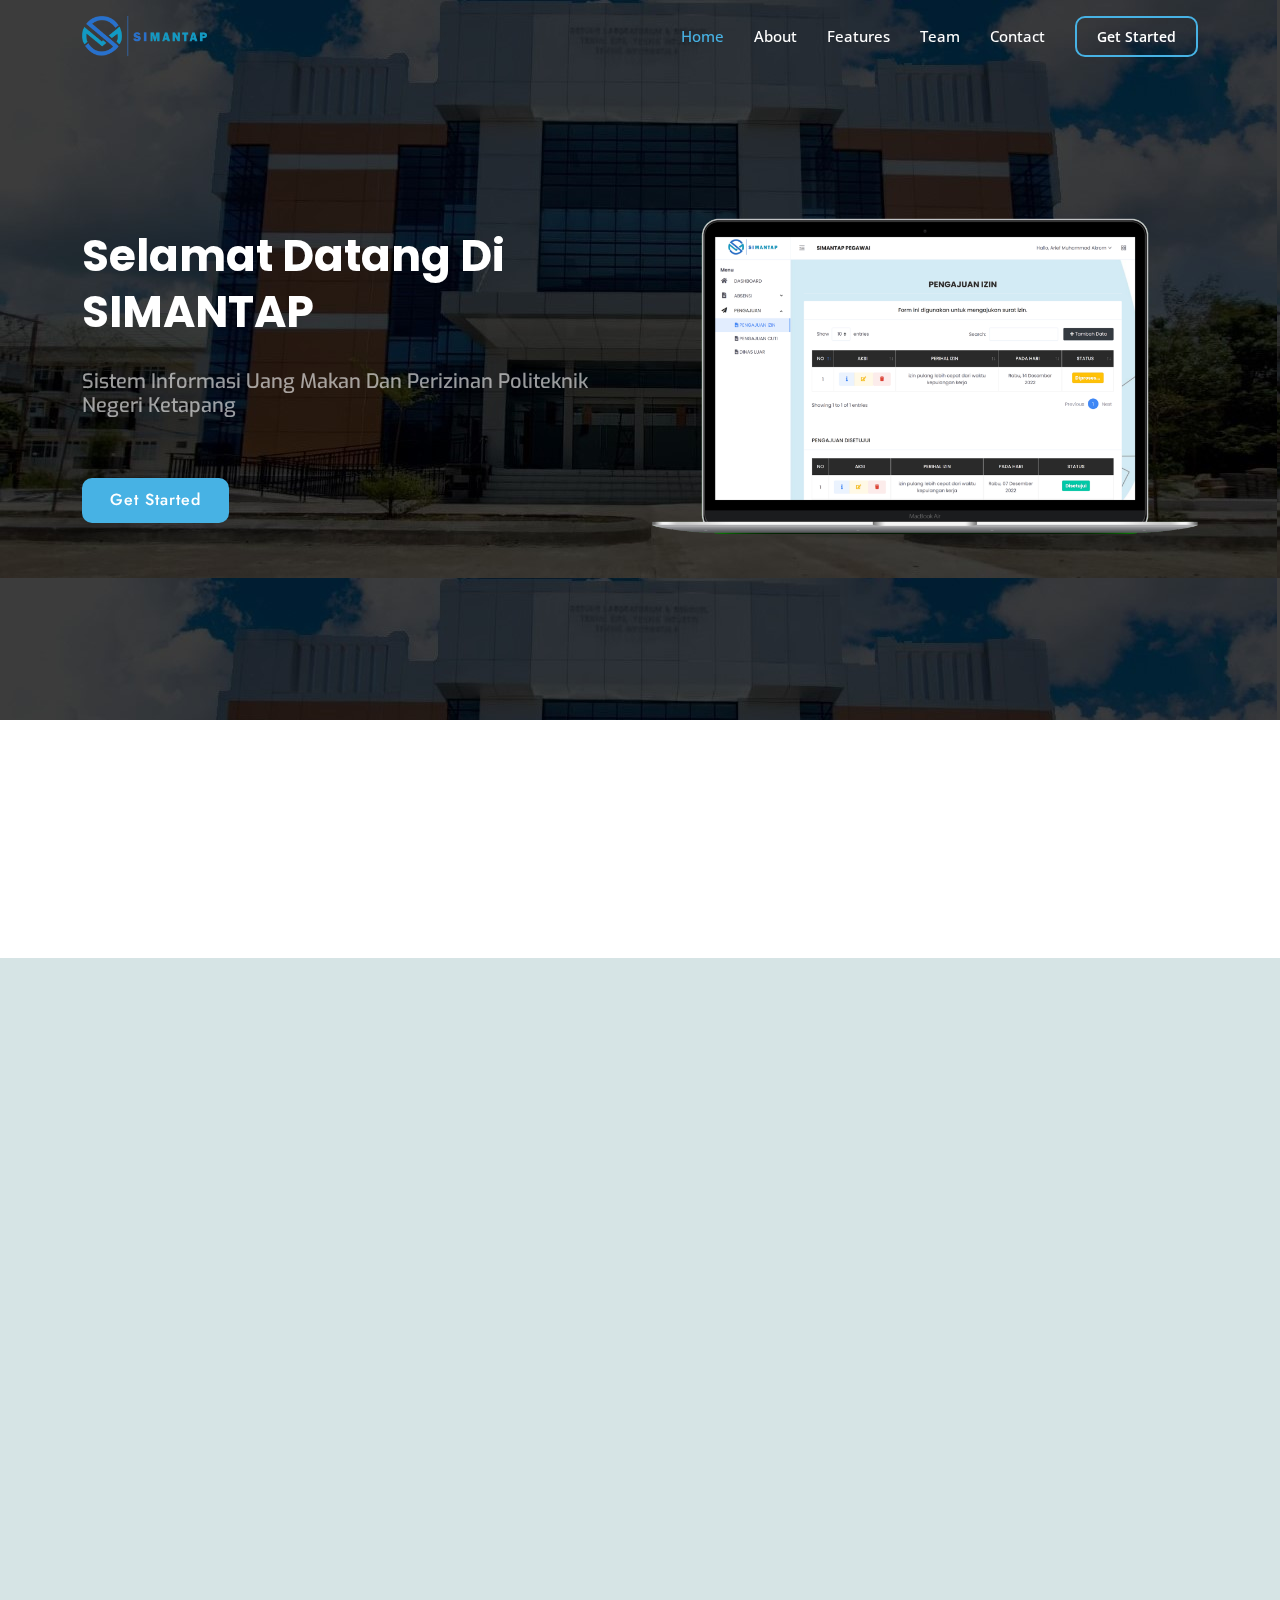
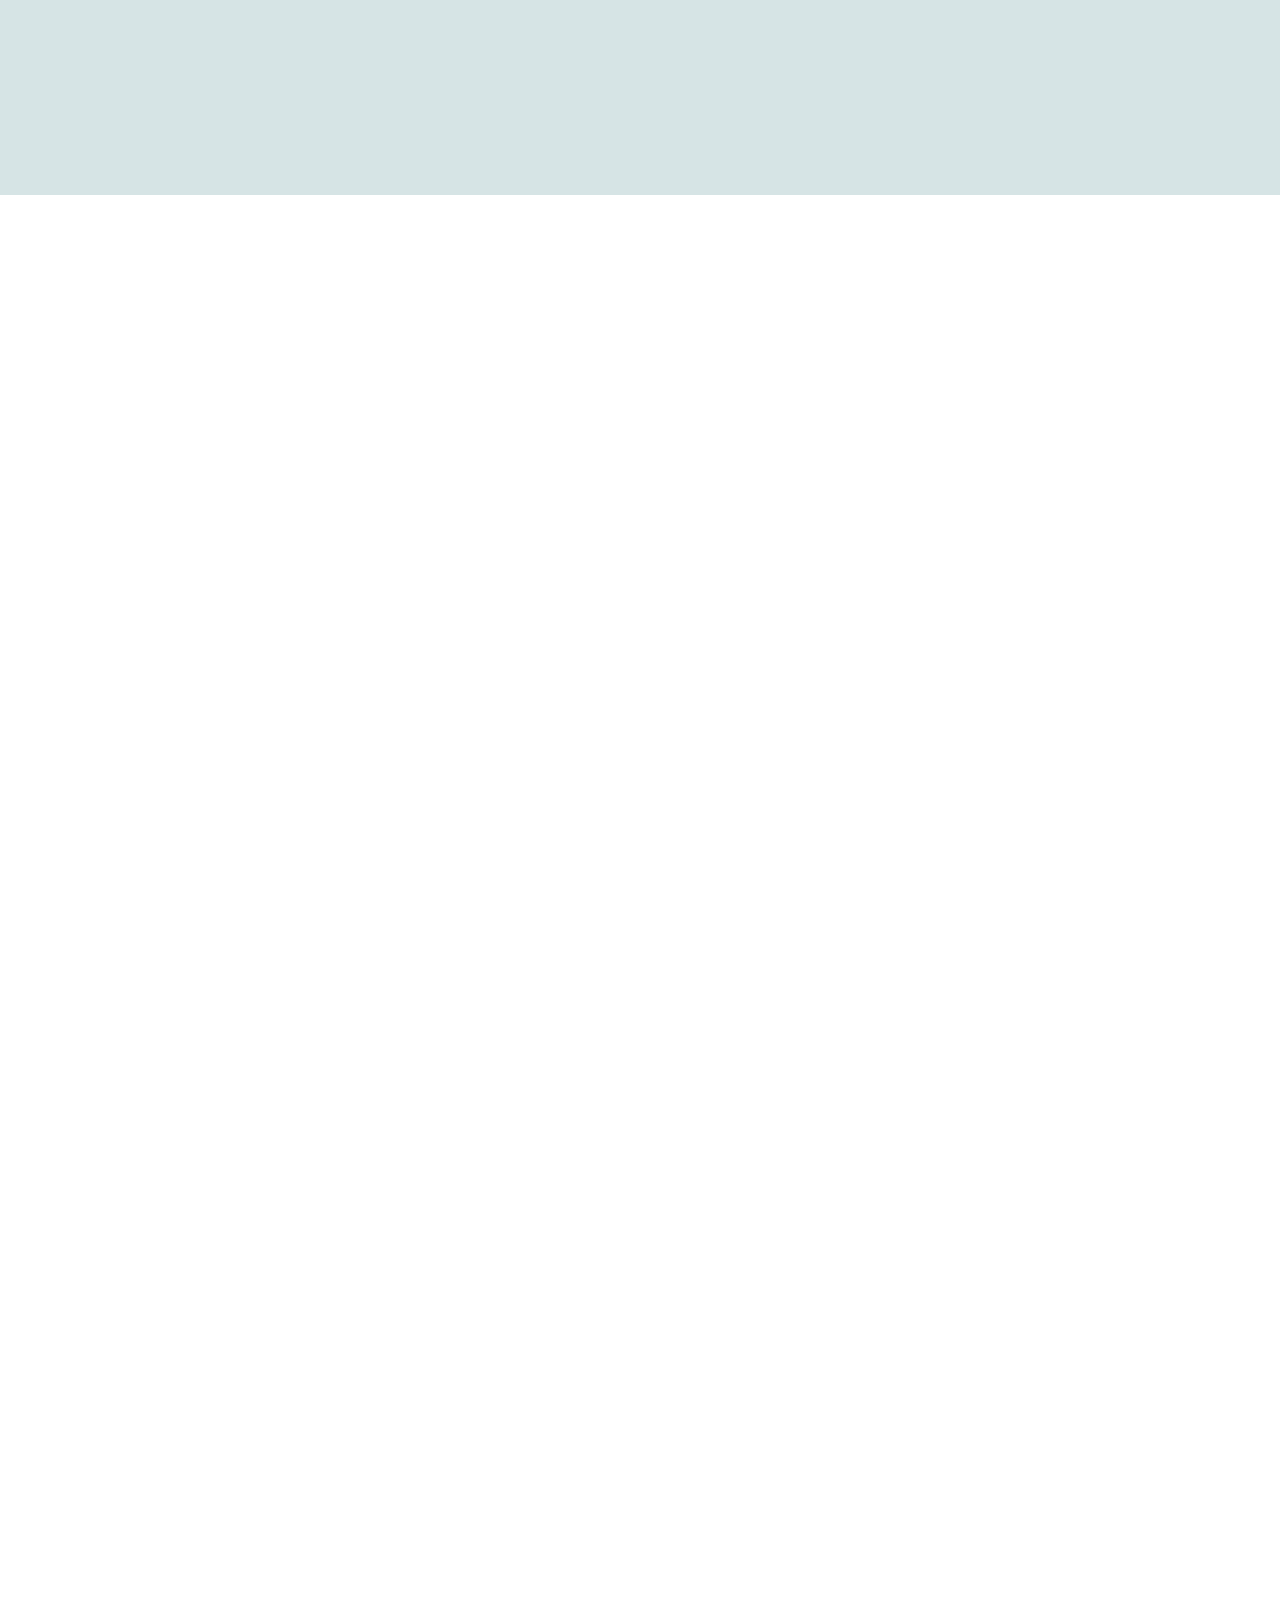
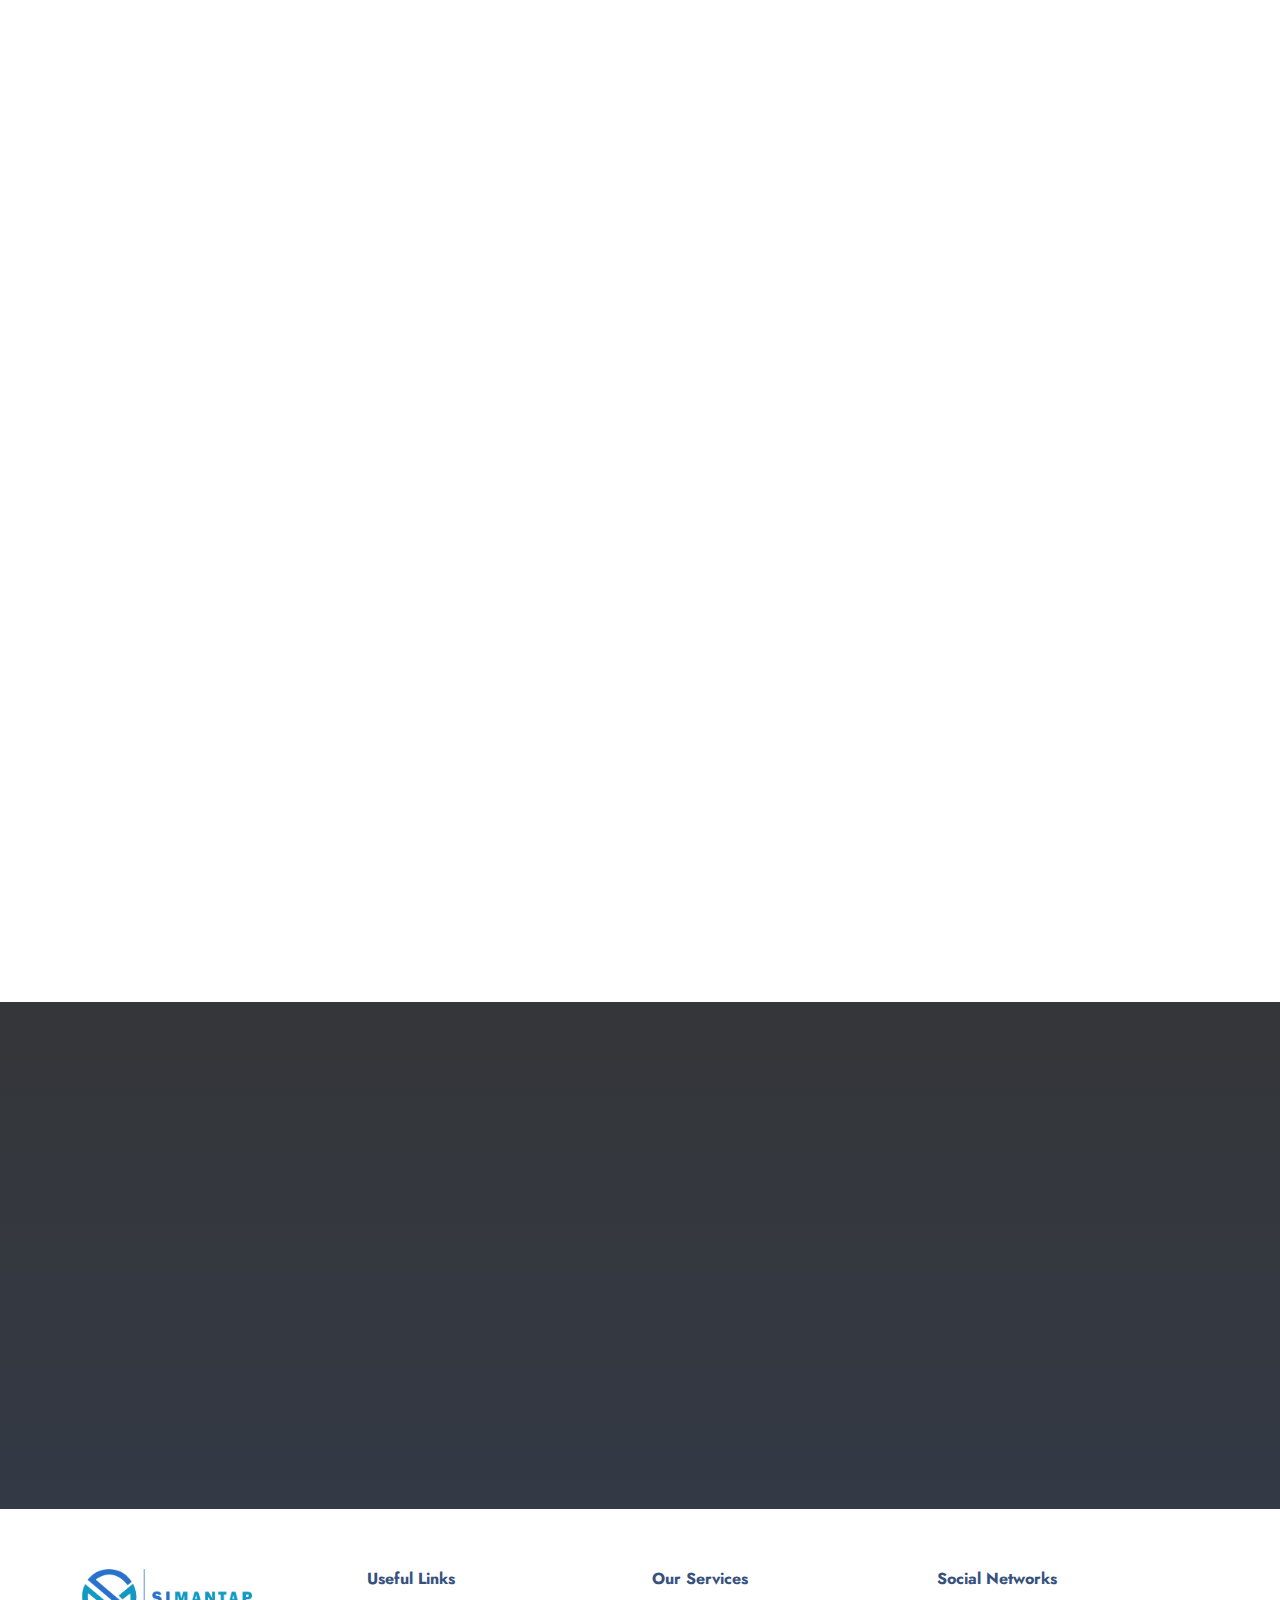
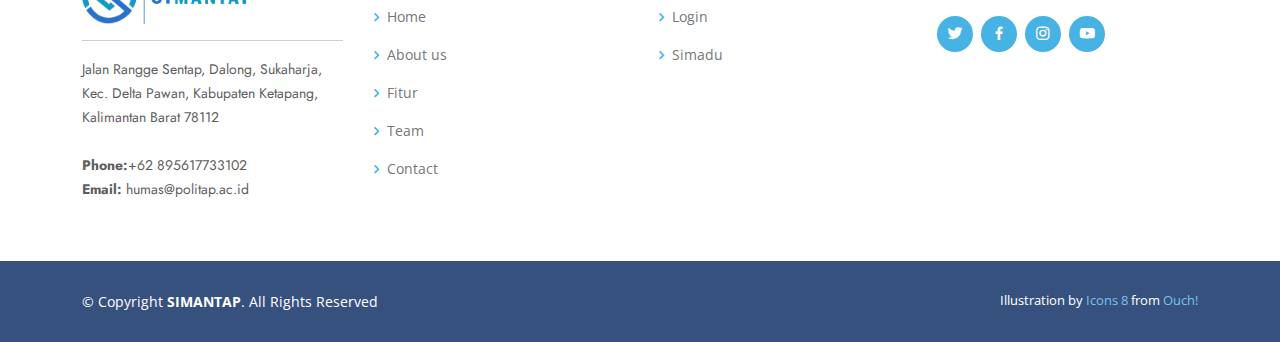
==== arsha/index.html @ 39e8fef4 "up boss" ====
<!DOCTYPE html>
<html lang="en">

<head>
  <meta charset="utf-8">
  <meta content="width=device-width, initial-scale=1.0" name="viewport">

  <title>SIMANTAP - LANDING PAGE</title>
  <meta content="" name="description">
  <meta content="" name="keywords">

  <!-- Favicons -->
  <link href="assets/img/icon simantap no bg.png" rel="icon">
  <link href="assets/img/icon simantap new.jpeg" rel="apple-touch-icon">

  <!-- Google Fonts -->
  <!-- Google Fonts -->
  <link href="https://fonts.googleapis.com/css?family=Open+Sans:300,300i,400,400i,600,600i,700,700i|Jost:300,300i,400,400i,500,500i,600,600i,700,700i|Poppins:300,300i,400,400i,500,500i,600,600i,700,700i" rel="stylesheet">
  <link rel="preconnect" href="https://fonts.googleapis.com">
  <link rel="preconnect" href="https://fonts.gstatic.com" crossorigin>
  <link href="https://fonts.googleapis.com/css2?family=Exo:wght@100;200;500;600&display=swap" rel="stylesheet">
  <link rel="preconnect" href="https://fonts.googleapis.com">
  <link rel="preconnect" href="https://fonts.gstatic.com" crossorigin>
  <link href="https://fonts.googleapis.com/css2?family=Exo:wght@100;200&family=Poppins:ital,wght@0,500;0,600;1,400&display=swap" rel="stylesheet">

  <!-- Vendor CSS Files -->
  <link href="assets/vendor/aos/aos.css" rel="stylesheet">
  <link href="assets/vendor/bootstrap/css/bootstrap.min.css" rel="stylesheet">
  <link href="assets/vendor/bootstrap-icons/bootstrap-icons.css" rel="stylesheet">
  <link href="assets/vendor/boxicons/css/boxicons.min.css" rel="stylesheet">
  <link href="assets/vendor/glightbox/css/glightbox.min.css" rel="stylesheet">
  <link href="assets/vendor/remixicon/remixicon.css" rel="stylesheet">
  <link href="assets/vendor/swiper/swiper-bundle.min.css" rel="stylesheet">

  <!-- Template Main CSS File -->
  <link href="assets/css/style.css" rel="stylesheet">

  <!-- =======================================================
  * Template Name: Arsha - v4.3.0
  * Template URL: https://bootstrapmade.com/arsha-free-bootstrap-html-template-corporate/
  * Author: BootstrapMade.com
  * License: https://bootstrapmade.com/license/
  ======================================================== -->
</head>

<body>

  <!-- ======= Header ======= -->
  <header id="header" class="fixed-top ">
    <div class="container d-flex align-items-center">

      <h1 class="logo me-auto"><a href="index.html"></a><img src="assets/img/ini.png" alt=""></h1>
      <!-- Uncomment below if you prefer to use an image logo -->
      <!-- <a href="index.html" class="logo me-auto"><img src="assets/img/logo.png" alt="" class="img-fluid"></a>-->

      <nav id="navbar" class="navbar">
        <ul>
          <li><a class="nav-link scrollto active" href="#hero">Home</a></li>
          <li><a class="nav-link scrollto" href="#about">About</a></li>
          <li><a class="nav-link scrollto" href="#fitur">Features</a></li>
          <li><a class="nav-link scrollto" href="#team">Team</a></li>
          <li><a class="nav-link scrollto" href="#contact">Contact</a></li>
          <li><a class="getstarted scrollto" href="#">Get Started</a></li>
        </ul>
        <i class="bi bi-list mobile-nav-toggle"></i>
      </nav><!-- .navbar -->

    </div>
  </header><!-- End Header -->

  <!-- ======= Hero Section ======= -->
  <section id="hero" class="d-flex align-items-center">

    <div class="container">
      <div class="row">
        <div class="col-lg-6 d-flex flex-column justify-content-center pt-4 pt-lg-0 order-2 order-lg-1" data-aos="fade-up" data-aos-delay="200">
          <h1>Selamat Datang Di SIMANTAP</h1>
          <h2>Sistem Informasi Uang Makan Dan Perizinan Politeknik Negeri Ketapang</h2>
          <div class="d-flex justify-content-center justify-content-lg-start">
            <a href="#about" class="btn-get-started scrollto">Get Started</a>
          </div>
        </div>
        <div class="col-lg-6 order-1 order-lg-2 hero-img" data-aos="zoom-in" data-aos-delay="200">
          <img src="assets/img/66.png" class="img-fluid animated" alt="" >
        </div>
      </div>
    </div>

  </section><!-- End Hero -->

  <main id="main">
    <!-- ======= About Us Section ======= -->
    <section id="about" class="about">
      <div class="container" data-aos="fade-up">
        <div class="section-title">
          <h2>About Us</h2>
        </div>
        <div class="row content">
          <div class="col-lg-6">
            <p>
              SIMANTAP Adalah Sistem yang Dapat mempermudah Admin kepegawaian dalam mengelola pembayaran uang makan serta membantu atasan dalam menilai pengajuan izin yg telah di ajukan oleh pegawai Politap. 
            </p>
          </div>
          <div class="col-lg-6 pt-4 pt-lg-0">
          </div>
        </div>

      </div>
    </section><!-- End About Us Section -->

    <!-- ======= Why Us Section ======= -->
    <section id="why-us" class="why-us section-bg">
      <div class="container-fluid" data-aos="fade-up">

        <div class="row">

          <div class="col-lg-7 d-flex flex-column justify-content-center align-items-stretch  order-2 order-lg-1">

            <div class="content">
              <h5>Kenapa Pakai SIMANTAP?</h5> <h3><strong>Beberapa keunggulan SIMANTAP</strong></h3>
            </div>

            <div class="accordion-list">
              <ul>
                <li>
                  <a data-bs-toggle="collapse" class="collapse" data-bs-target="#accordion-list-1"><span>01</span>Tanda Tangan Digital<i class="bx bx-chevron-down icon-show"></i><i class="bx bx-chevron-up icon-close"></i></a>
                  <div id="accordion-list-1" class="collapse show" data-bs-parent=".accordion-list">
                    <p>
                      Tanda Tangan digital berupa kode QR 
                    </p>
                  </div>
                </li>

                <li>
                  <a data-bs-toggle="collapse" data-bs-target="#accordion-list-2" class="collapsed"><span>02</span>Cepat dan Efisien<i class="bx bx-chevron-down icon-show"></i><i class="bx bx-chevron-up icon-close"></i></a>
                  <div id="accordion-list-2" class="collapse" data-bs-parent=".accordion-list">
                    <p>
                   Melakukan Validasi, Pencarian Data Serta Disposisi Surat Izin Secara Cepat.
                    </p>
                  </div>
                </li>

                <li>
                  <a data-bs-toggle="collapse" data-bs-target="#accordion-list-3" class="collapsed"><span>03</span> Menghemat Ruang Dan Waktu <i class="bx bx-chevron-down icon-show"></i><i class="bx bx-chevron-up icon-close"></i></a>
                  <div id="accordion-list-3" class="collapse" data-bs-parent=".accordion-list">
                    <p>
                       Pengajuan Izin Dapat Lebih Mudah dan Simple
                    </p>
                  </div>
                </li>

                <li>
                  <a data-bs-toggle="collapse" data-bs-target="#accordion-list-4" class="collapsed"><span>04</span> Kalkulasi Akurat <i class="bx bx-chevron-down icon-show"></i><i class="bx bx-chevron-up icon-close"></i></a>
                  <div id="accordion-list-4" class="collapse" data-bs-parent=".accordion-list">
                    <p>
                     Menghitung Jumlah Uang Makan Yang Akurat Dan Cepat
                    </p>
                  </div>
                </li>

                <li>
                  <a data-bs-toggle="collapse" data-bs-target="#accordion-list-4" class="collapsed"><span>05</span> Mudah Digunakan <i class="bx bx-chevron-down icon-show"></i><i class="bx bx-chevron-up icon-close"></i></a>
                  <div id="accordion-list-4" class="collapse" data-bs-parent=".accordion-list">
                    <p>
                      Mudah di Akses Kapanpun dan Dimanapun
                    </p>
                  </div>
                </li>

              </ul>
            </div>

          </div>

          <div class="col-lg-5 align-items-stretch order-1 order-lg-2 img" style='background-image: url("assets/img/iye.png");' data-aos="zoom-in" data-aos-delay="150">&nbsp;</div>
        </div>

      </div>
    </section><!-- End Why Us Section -->

    <!-- ======= Fitur Section ======= -->
    <section id="fitur" class="services ">
      <div class="container" data-aos="fade-up">

        <div class="section-title">
          <h2>FITUR SIMANTAP</h2>
        </div>

        <div class="row">
          <div class="col-xl-3 col-md-6 d-flex align-items-stretch" data-aos="zoom-in" data-aos-delay="100">
            <div class="icon-box">
              <div class="icon"><i class="bx bxl-dribbble"></i></div>
              <h4><a href="">Lorem Ipsum</a></h4>
              <p>Voluptatum deleniti atque corrupti quos dolores et quas molestias excepturi</p>
            </div>
          </div>

          <div class="col-xl-3 col-md-6 d-flex align-items-stretch mt-4 mt-md-0" data-aos="zoom-in" data-aos-delay="200">
            <div class="icon-box">
              <div class="icon"><i class="bx bx-file"></i></div>
              <h4><a href="">Sed ut perspici</a></h4>
              <p>Duis aute irure dolor in reprehenderit in voluptate velit esse cillum dolore</p>
            </div>
          </div>

          <div class="col-xl-3 col-md-6 d-flex align-items-stretch mt-4 mt-xl-0" data-aos="zoom-in" data-aos-delay="300">
            <div class="icon-box">
              <div class="icon"><i class="bx bx-tachometer"></i></div>
              <h4><a href="">Magni Dolores</a></h4>
              <p>Excepteur sint occaecat cupidatat non proident, sunt in culpa qui officia</p>
            </div>
          </div>

          <div class="col-xl-3 col-md-6 d-flex align-items-stretch mt-4 mt-xl-0" data-aos="zoom-in" data-aos-delay="400">
            <div class="icon-box">
              <div class="icon"><i class="bx bx-layer"></i></div>
              <h4><a href="">Nemo Enim</a></h4>
              <p>At vero eos et accusamus et iusto odio dignissimos ducimus qui blanditiis</p>
            </div>
          </div>

        </div>

      </div>
    </section><!-- End Services Section -->

    <!-- ======= Team Section ======= -->
    <section id="team" class="team">
      <div class="section-bg" data-aos="fade-up">
          <br>
          <br>
          <div class="section-title">
            <h2>TEAM</h2>
          </div>
          <br>

          <div class="row" data-aos="fade-up">
            <div class="col-lg-3 col-md-6 mb-5">
              <div class="member" data-aos="zoom-in" data-aos-delay="100">
                <div class="pic"><img src="assets/img/team/Maulidi.jpg" class="img-fluid" alt=""></div>
                <div class="member-info">
                  <h4>MAULIDI RUSLA</h4>
                  <span>Semester 3</span>
                  <div class="social">
                    <a href="mailto:maulidirusla@gmail.com"><i class="bi bi-envelope"></i></a>
                  </div>
                </div>
              </div>
            </div>

            <div class="col-lg-3 col-md-6 mt-5 mt-md-0">
              <div class="member" data-aos="zoom-in" data-aos-delay="200">
                <div class="pic"><img src="assets/img/team/Arief.jpg" class="img-fluid" alt=""></div>
                <div class="member-info">
                  <h4>ARIEF MUHAMMAD AKROM</h4>
                  <span>Semester 3</span>
                  <div class="social">
                    <a href="mailto:arfmhmmdakrm1205@gmail.com"><i class="bi bi-envelope"></i></a>
                  </div>
                </div>
              </div>
            </div>

            <div class="col-lg-3 col-md-6 mt-5 mt-lg-0">
              <div class="member" data-aos="zoom-in" data-aos-delay="300">
                <div class="pic"><img src="assets/img/team/jemi.jpg" class="img-fluid" alt=""></div>
                <div class="member-info">
                  <h4>JEMI FIRMANSAH</h4>
                  <span>Semester 3</span>
                  <div class="social">
                    <a href="mailto:Jemi81552@gmail.com"><i class="bi bi-envelope"></i></a>
                  </div>
                </div>
              </div>
            </div>

            <div class="col-lg-3 col-md-6 mt-5 mt-lg-0">
              <div class="member" data-aos="zoom-in" data-aos-delay="400">
                <div class="pic"><img src="assets/img/team/Dhea.jpg" class="img-fluid" alt=""></div>
                <div class="member-info">
                  <h4>DHEA AIDILA</h4>
                  <span>Semester 3</span>
                  <div class="social">
                    <a href="mailto:dheaaidila24@gmail.com"><i class="bi bi-envelope"></i></a>
                  </div>
                </div>
              </div>
            </div>

            <div class="col-lg-3 col-md-6 mt-5 mt-lg-0">
              <div class="member" data-aos="zoom-in" data-aos-delay="500">
                <div class="pic"><img src="assets/img/team/Oky.jpg" class="img-fluid" alt=""></div>
                <div class="member-info">
                  <h4>RAHMAD OKY GIANTO</h4>
                  <span>Semester 3</span>
                  <div class="social">
                    <a href="mailto:okysaputra328@gmail.com"><i class="bi bi-envelope"></i></a>
                  </div>
                </div>
              </div>
            </div>

            <div class="col-lg-3 col-md-6 mt-5 mt-lg-0">
              <div class="member" data-aos="zoom-in" data-aos-delay="600">
                <div class="pic"><img src="assets/img/team/Dwina.jpg" class="img-fluid" alt=""></div>
                <div class="member-info">
                  <h4>DWINA ATALIA</h4>
                  <span>Semester 1</span>
                  <div class="social">
                    <a href="mailto:dwina3186@gmail.com"><i class="bi bi-envelope"></i></a>
                  </div>
                </div>
              </div>
            </div>

            <div class="col-lg-3 col-md-6 mt-5 mt-lg-0">
              <div class="member" data-aos="zoom-in" data-aos-delay="700">
                <div class="pic"><img src="assets/img/team/Alvia.jpg" class="img-fluid" alt=""></div>
                <div class="member-info">
                  <h4>ALVIA</h4>
                  <span>Semester 1</span>
                  <div class="social">
                    <a href="mailto:aalvia70@gmail.com"><i class="bi bi-envelope"></i></a>
                  </div>
                </div>
              </div>
            </div>

            <div class="col-lg-3 col-md-6 mt-5 mt-lg-0">
              <div class="member" data-aos="zoom-in" data-aos-delay="800">
                <div class="pic"><img src="assets/img/team/Gina.jpg" class="img-fluid" alt=""></div>
                <div class="member-info">
                  <h4>GINA SONIA</h4>
                  <span>Semester 1</span>
                  <div class="social">
                    <a href="mailto:ginaktp245@gmail.com"><i class="bi bi-envelope"></i></a>
                  </div>
                </div>
              </div>
            </div>
          </div>
          <br>
          <br> 
          <div class="row d-flex justify-content-center text-center" data-aos="fade-up" >
            <div class="col-lg-3 col-md-6 mb-5">
              <div class="member" data-aos="zoom-in" data-aos-delay="100">
                <div class="pic"><img src="assets/img/team/Abiel.jpg" class="img-fluid" alt=""></div>
                  <div class="member-info">
                    <h4>ABIEL</h4>
                    <span>Semester 1</span>
                    <div class="social">
                      <a href="mailto:abel57337@gmail.com"><i class="bi bi-envelope"></i></a>
                    </div>
                  </div>
                </div>
              </div>
              <div class="col-lg-3 col-md-6 mt-5 mt-md-0">
                <div class="member" data-aos="zoom-in" data-aos-delay="200">
                  <div class="pic"><img src="assets/img/team/Handoko.jpg" class="img-fluid" alt=""></div>
                  <div class="member-info">
                    <h4>HANDOKO PUJIANTO</h4>
                    <span>Semester 1  </span>
                    <div class="social">
                      <a href="mailto:mashandoko657@gmail.com"><i class="bi bi-envelope"></i></a>
                    </div>
                  </div>
                </div>
              </div>
            </div>
        </div>

      </div>
    </section><!-- End Team Section -->

      <!-- ======= Cta Section ======= -->
      <section id="cta" class="cta">
        <div class="container" data-aos="zoom-in">
  
          <div class="row">
            <div class="col-lg-9 text-center text-white text-lg-start">  
              <p><h4>Permudah urusan Uang makan dan Perizinanmu dengan</h4></p>
              <h2>SIMANTAP</h2>
            </div>
            <div class="col-lg-3 cta-btn-container text-center">
              <a class="cta-btn align-middle" href="#">Get Started</a>
            </div>
          </div>
  
        </div>
      </section><!-- End Cta Section -->

  </main><!-- End #main -->

  <!-- ======= Footer ======= -->
  <footer id="footer">
    <div class="footer-top">
      <div class="container">
        <div class="row">

          <div class="col-lg-3 col-md-6 footer-contact">
            <img src="assets/img/ini.png" alt="" width="170">
            <hr>
            <p>
              Jalan Rangge Sentap, Dalong, Sukaharja, Kec. Delta Pawan,
              Kabupaten Ketapang, Kalimantan Barat 78112 <br><br>
              <strong>Phone:</strong>+62 895617733102<br>
              <strong>Email:</strong> humas@politap.ac.id<br>
            </p>
          </div>
          
          <div class="col-lg-3 col-md-6 footer-links">
            <h4>Useful Links</h4>
            <ul>
              <li><i class="bx bx-chevron-right"></i> <a href="#hero">Home</a></li>
              <li><i class="bx bx-chevron-right"></i> <a href="#about">About us</a></li>
              <li><i class="bx bx-chevron-right"></i> <a href="#fitur">Fitur</a></li>
              <li><i class="bx bx-chevron-right"></i> <a href="#team">Team</a></li>
              <li><i class="bx bx-chevron-right"></i> <a href="#contact">Contact</a></li>
            </ul>
          </div>
          

          <div class="col-lg-3 col-md-6 footer-links">
            <h4>Our Services</h4>
            <ul>
              <li><i class="bx bx-chevron-right"></i> <a href="#">Login</a></li>
              <li><i class="bx bx-chevron-right"></i> <a href="#">Simadu</a></li>
            </ul>
          </div>

          <div class="col-lg-3 col-md-6 footer-links">
            <h4>Social Networks</h4>
            <div class="social-links mt-3">
              <a href="https://twitter.com/poliketapang" class="twitter"><i class="bx bxl-twitter"></i></a>
              <a href="https://www.facebook.com/poliketapang" class="facebook"><i class="bx bxl-facebook"></i></a>
              <a href="https://www.instagram.com/politekniknegeriketapang/" class="instagram"><i class="bx bxl-instagram"></i></a>
              <a href="https://www.youtube.com/channel/UC-xGn4bmCiqdIZb_ExpZlfA" class="youtube"><i class="bx bxl-youtube"></i></a>
            </div>
          </div>

        </div>
      </div>
    </div>

    <div class="container footer-bottom clearfix">
      <div class="copyright">
        &copy; Copyright <strong><span>SIMANTAP</span></strong>. All Rights Reserved
      </div>
      <div class="credits">
        <!-- All the links in the footer should remain intact. -->
        <!-- You can delete the links only if you purchased the pro version. -->
        <!-- Licensing information: https://bootstrapmade.com/license/ -->
        <!-- Purchase the pro version with working PHP/AJAX contact form: https://bootstrapmade.com/arsha-free-bootstrap-html-template-corporate/ -->
        <!-- Designed by <a href="https://bootstrapmade.com/">SIMANTAP</a> -->
        Illustration by <a href="https://icons8.com/illustrations/author/zD2oqC8lLBBA">Icons 8</a> from <a href="https://icons8.com/illustrations">Ouch!</a>
      </div>

    
    
    </div>
  </footer><!-- End Footer -->

  <div id="preloader"></div>
  <a href="#" class="back-to-top d-flex align-items-center justify-content-center"><i class="bi bi-arrow-up-short"></i></a>

  <!-- Vendor JS Files -->
  <script src="assets/vendor/aos/aos.js"></script>
  <script src="assets/vendor/bootstrap/js/bootstrap.bundle.min.js"></script>
  <script src="assets/vendor/glightbox/js/glightbox.min.js"></script>
  <script src="assets/vendor/isotope-layout/isotope.pkgd.min.js"></script>
  <script src="assets/vendor/php-email-form/validate.js"></script>
  <script src="assets/vendor/swiper/swiper-bundle.min.js"></script>
  <script src="assets/vendor/waypoints/noframework.waypoints.js"></script>

  <!-- Template Main JS File -->
  <style> @import url('https://fonts.googleapis.com/css2?family=Exo:wght@100;200&display=swap'); </style>
  <script src="assets/js/main.js"></script>
  <style> @import url('https://fonts.googleapis.com/css2?family=Exo:wght@100;200&family=Poppins:ital,wght@0,500;0,600;1,400&display=swap'); </style>

</body>

</html>
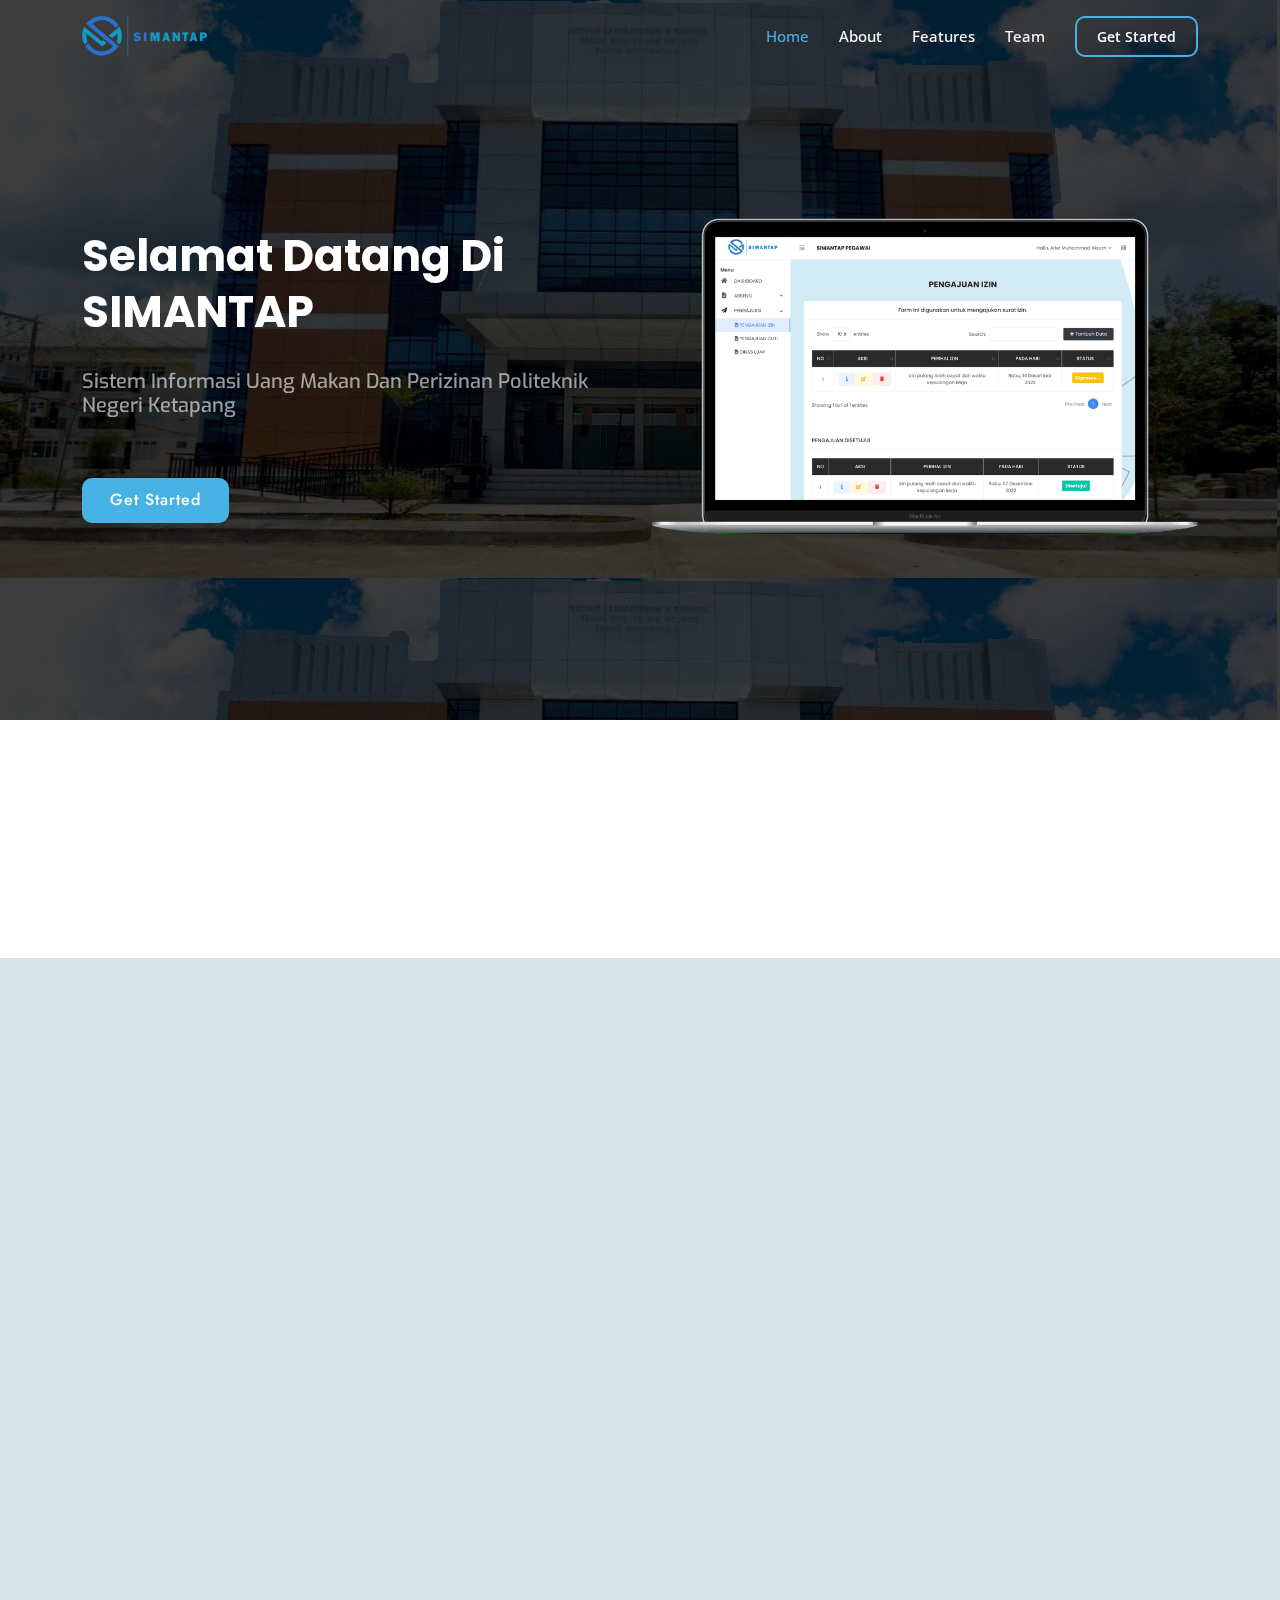
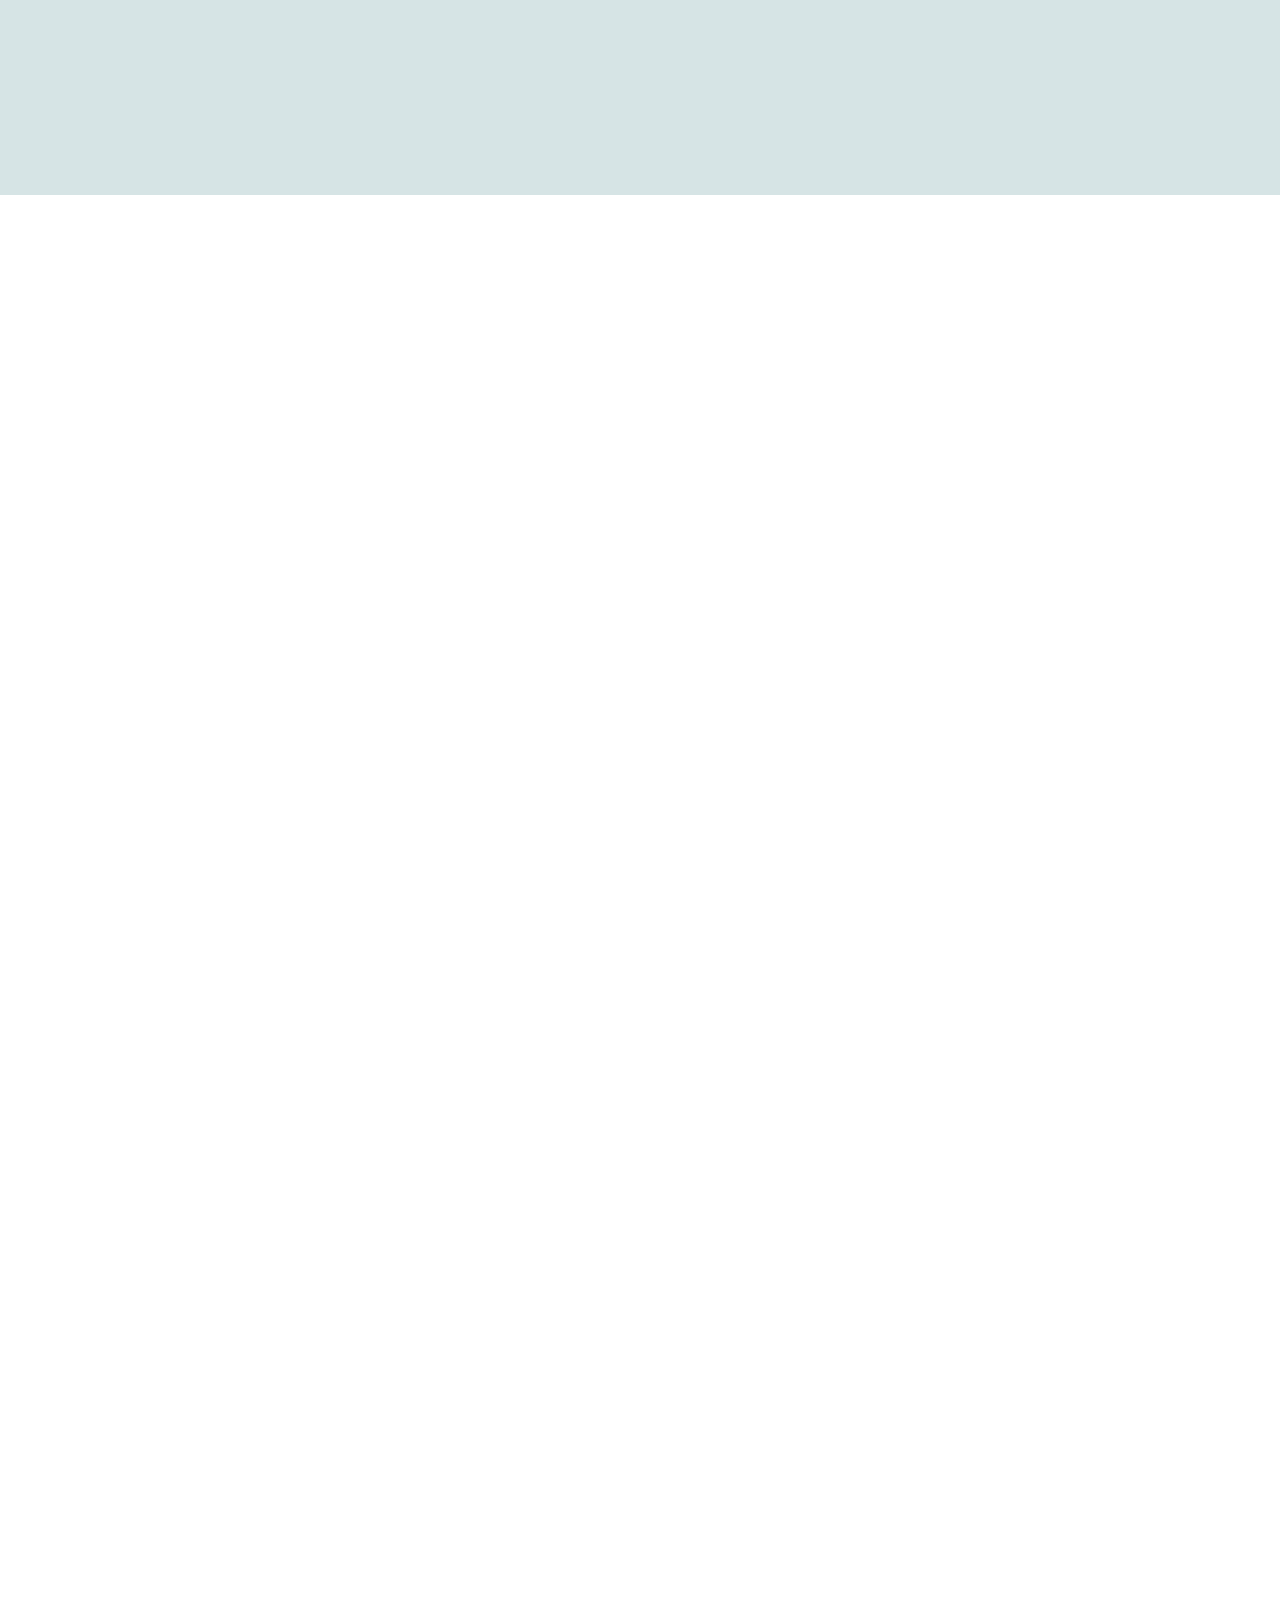
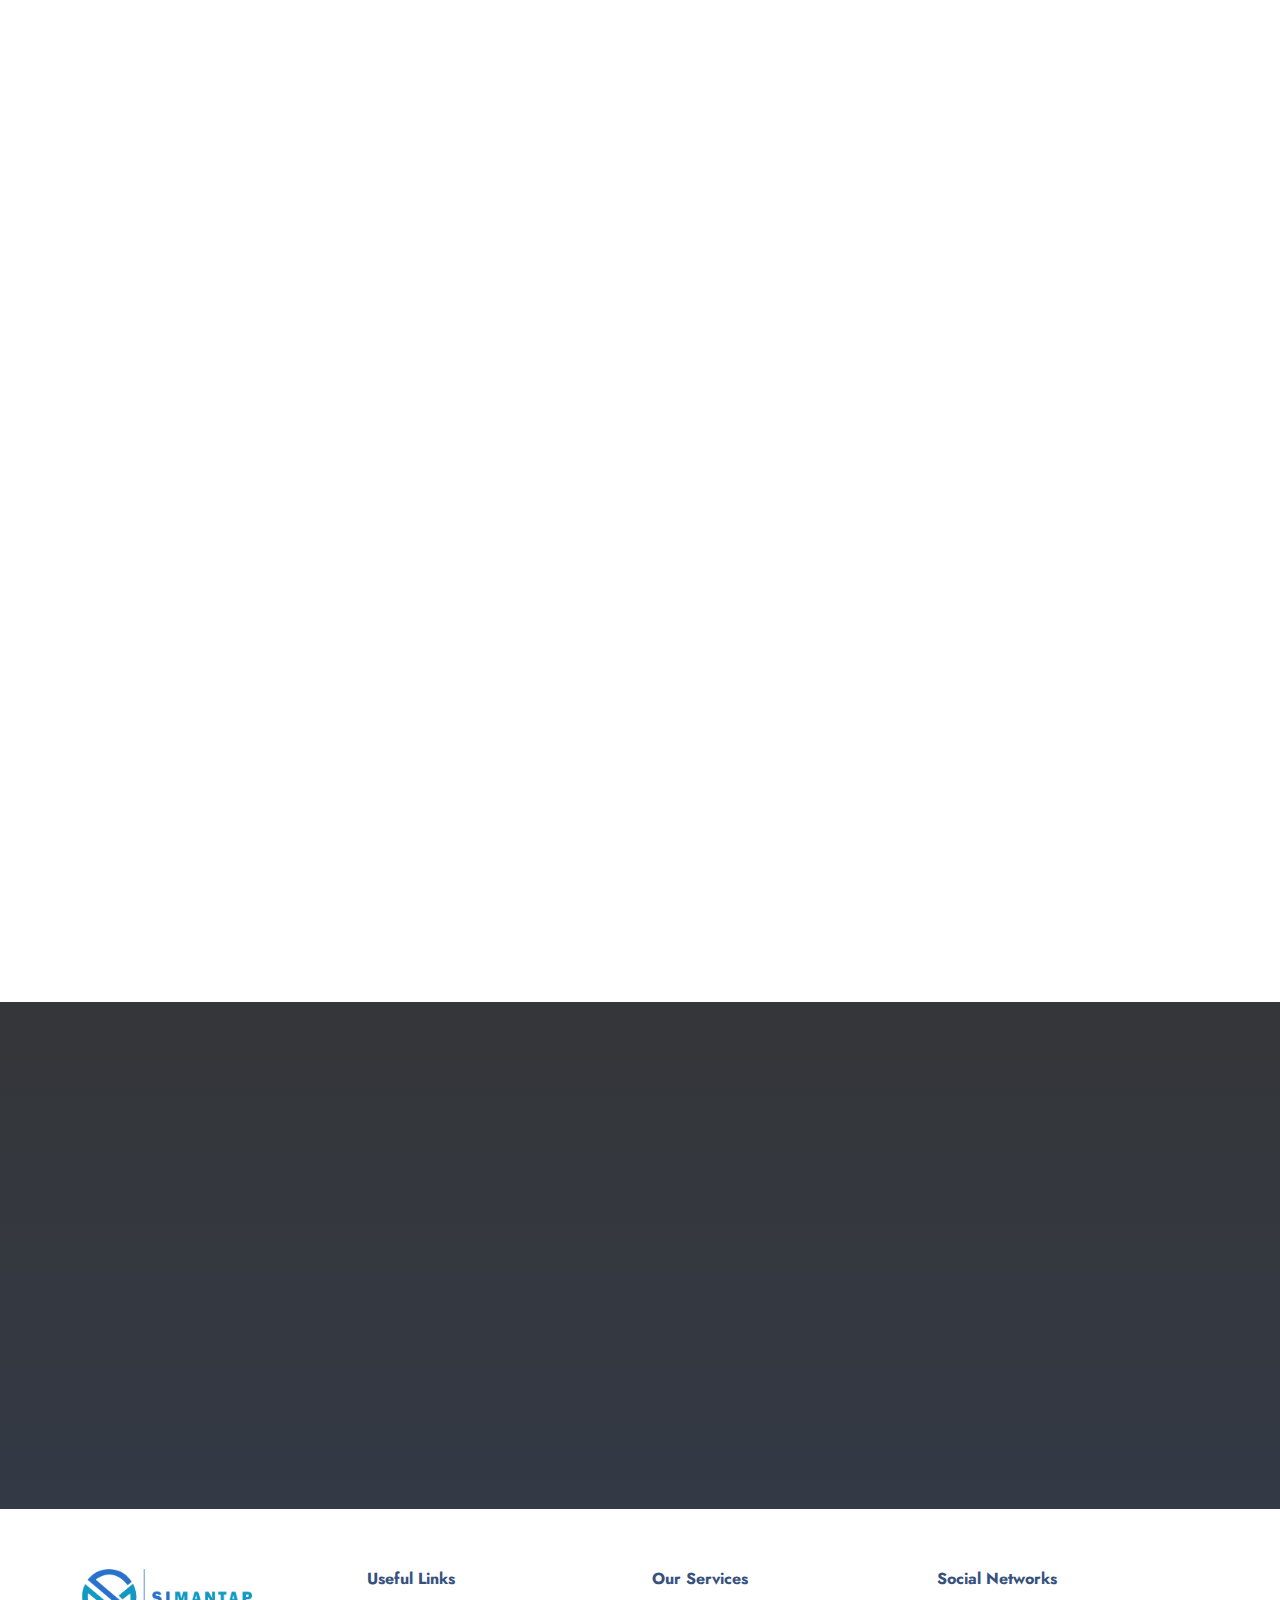
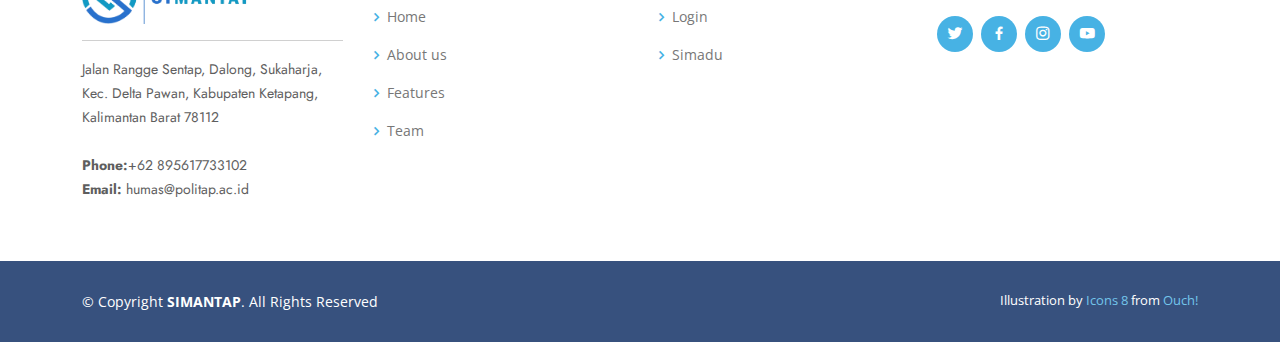
==== commit 95388313: "y" ====
--- a/arsha/index.html
+++ b/arsha/index.html
@@ -59,7 +59,6 @@
           <li><a class="nav-link scrollto" href="#about">About</a></li>
           <li><a class="nav-link scrollto" href="#fitur">Features</a></li>
           <li><a class="nav-link scrollto" href="#team">Team</a></li>
-          <li><a class="nav-link scrollto" href="#contact">Contact</a></li>
           <li><a class="getstarted scrollto" href="#">Get Started</a></li>
         </ul>
         <i class="bi bi-list mobile-nav-toggle"></i>
@@ -413,9 +412,8 @@
             <ul>
               <li><i class="bx bx-chevron-right"></i> <a href="#hero">Home</a></li>
               <li><i class="bx bx-chevron-right"></i> <a href="#about">About us</a></li>
-              <li><i class="bx bx-chevron-right"></i> <a href="#fitur">Fitur</a></li>
+              <li><i class="bx bx-chevron-right"></i> <a href="#fitur">Features</a></li>
               <li><i class="bx bx-chevron-right"></i> <a href="#team">Team</a></li>
-              <li><i class="bx bx-chevron-right"></i> <a href="#contact">Contact</a></li>
             </ul>
           </div>
           
@@ -424,7 +422,7 @@
             <h4>Our Services</h4>
             <ul>
               <li><i class="bx bx-chevron-right"></i> <a href="#">Login</a></li>
-              <li><i class="bx bx-chevron-right"></i> <a href="#">Simadu</a></li>
+              <li><i class="bx bx-chevron-right"></i> <a href="https://simadu.politap.ac.id/login">Simadu</a></li>
             </ul>
           </div>
 
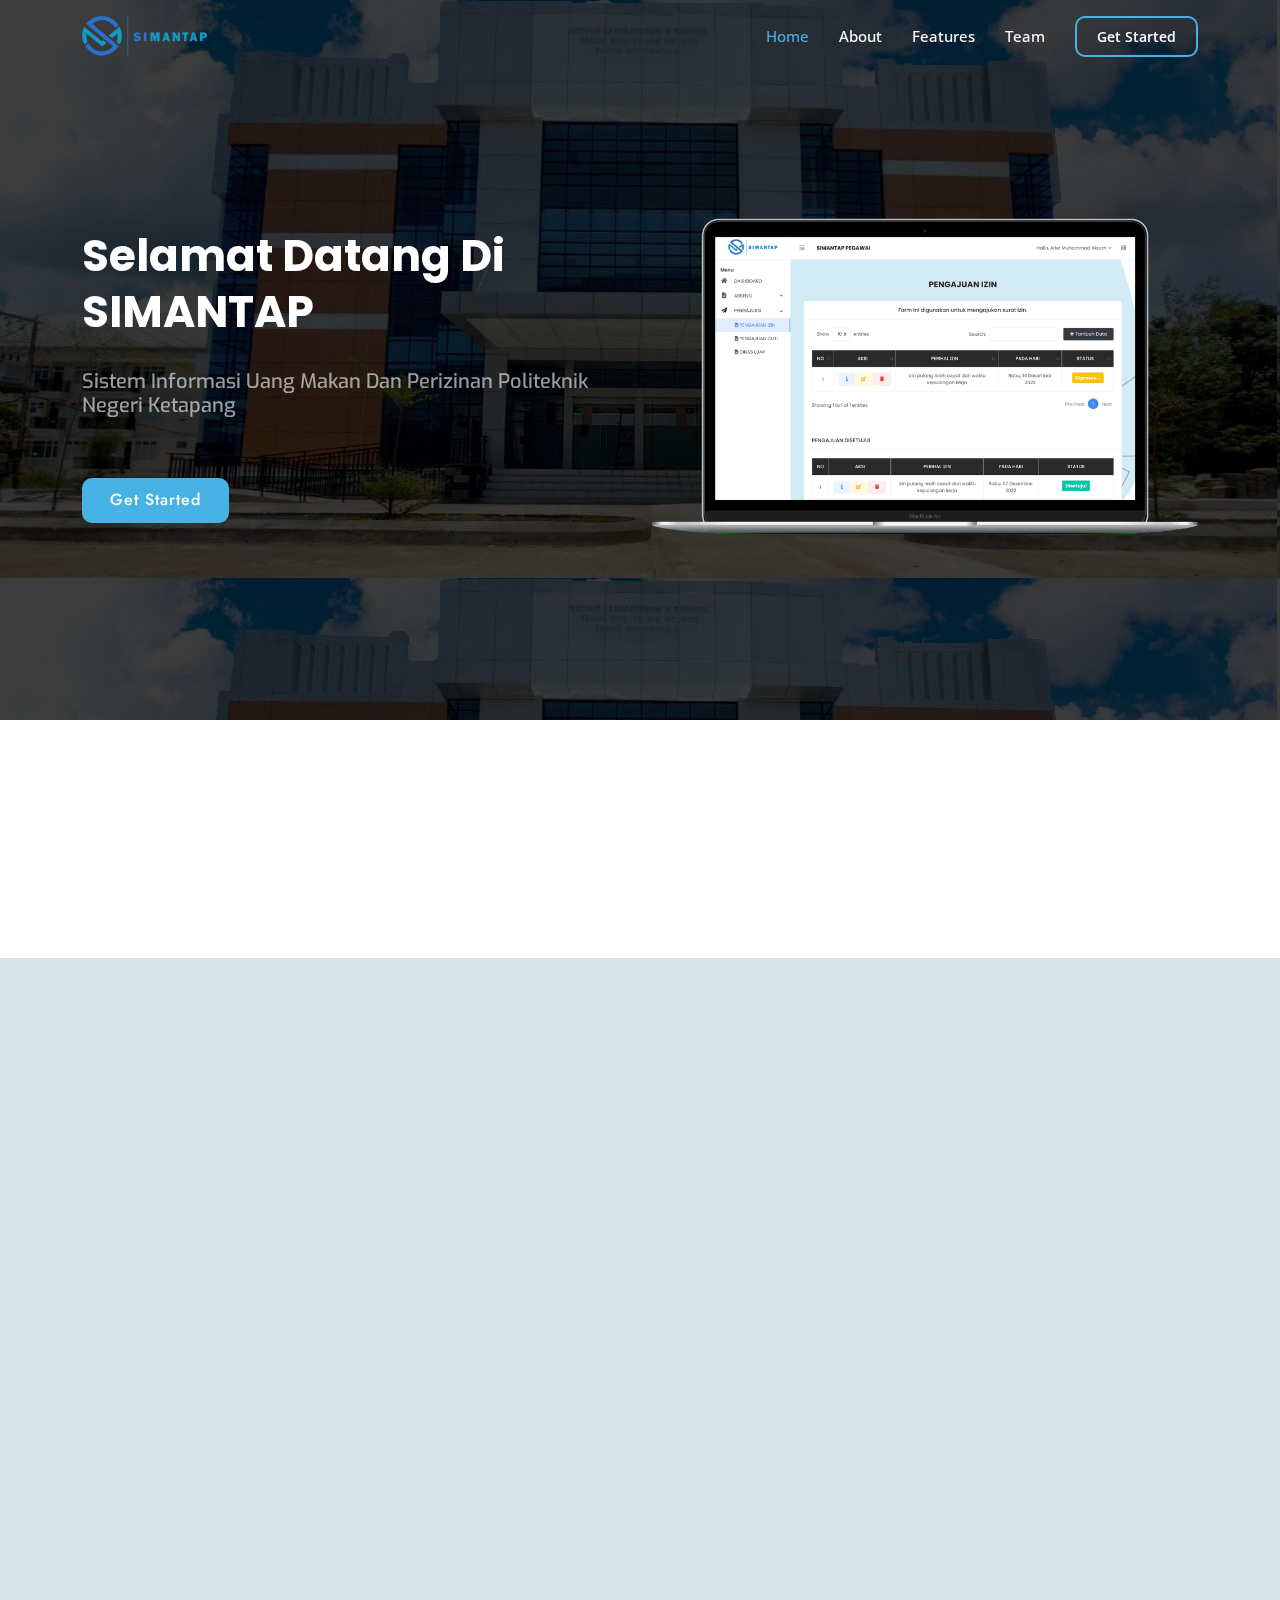
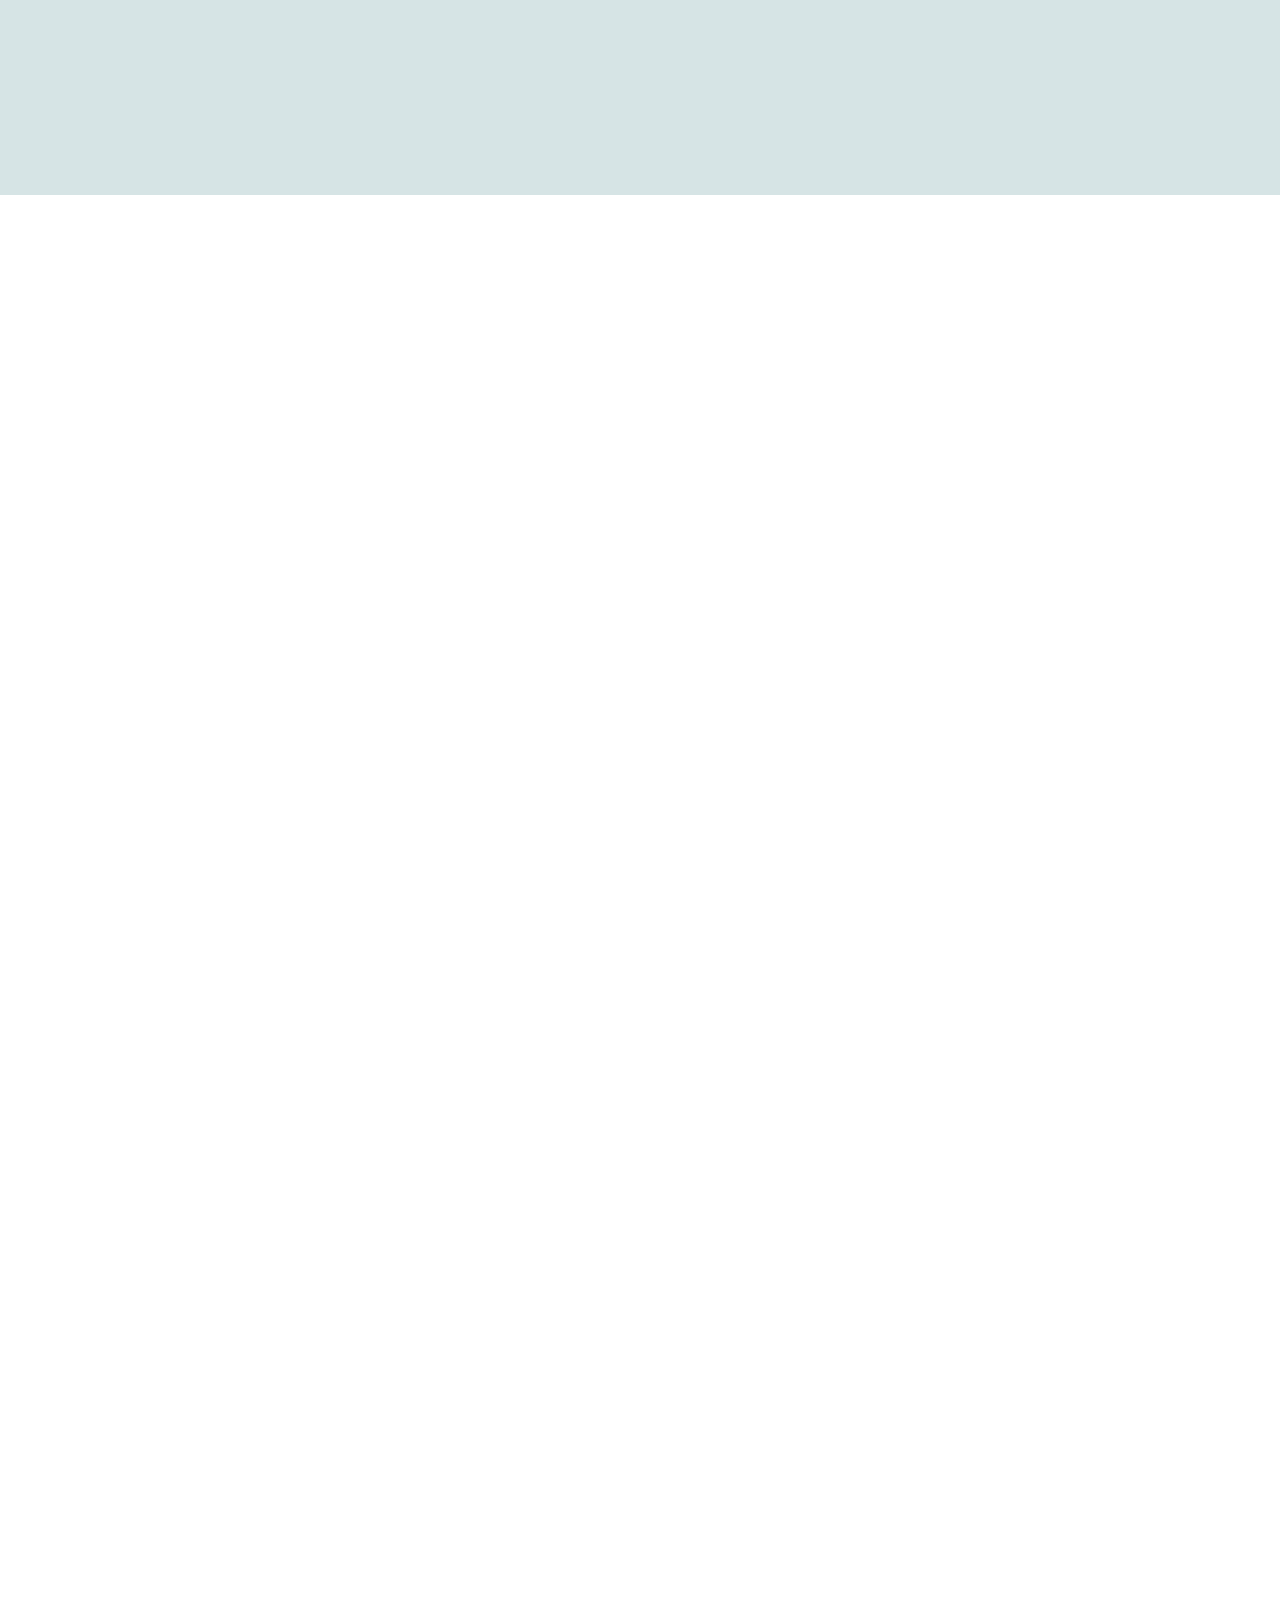
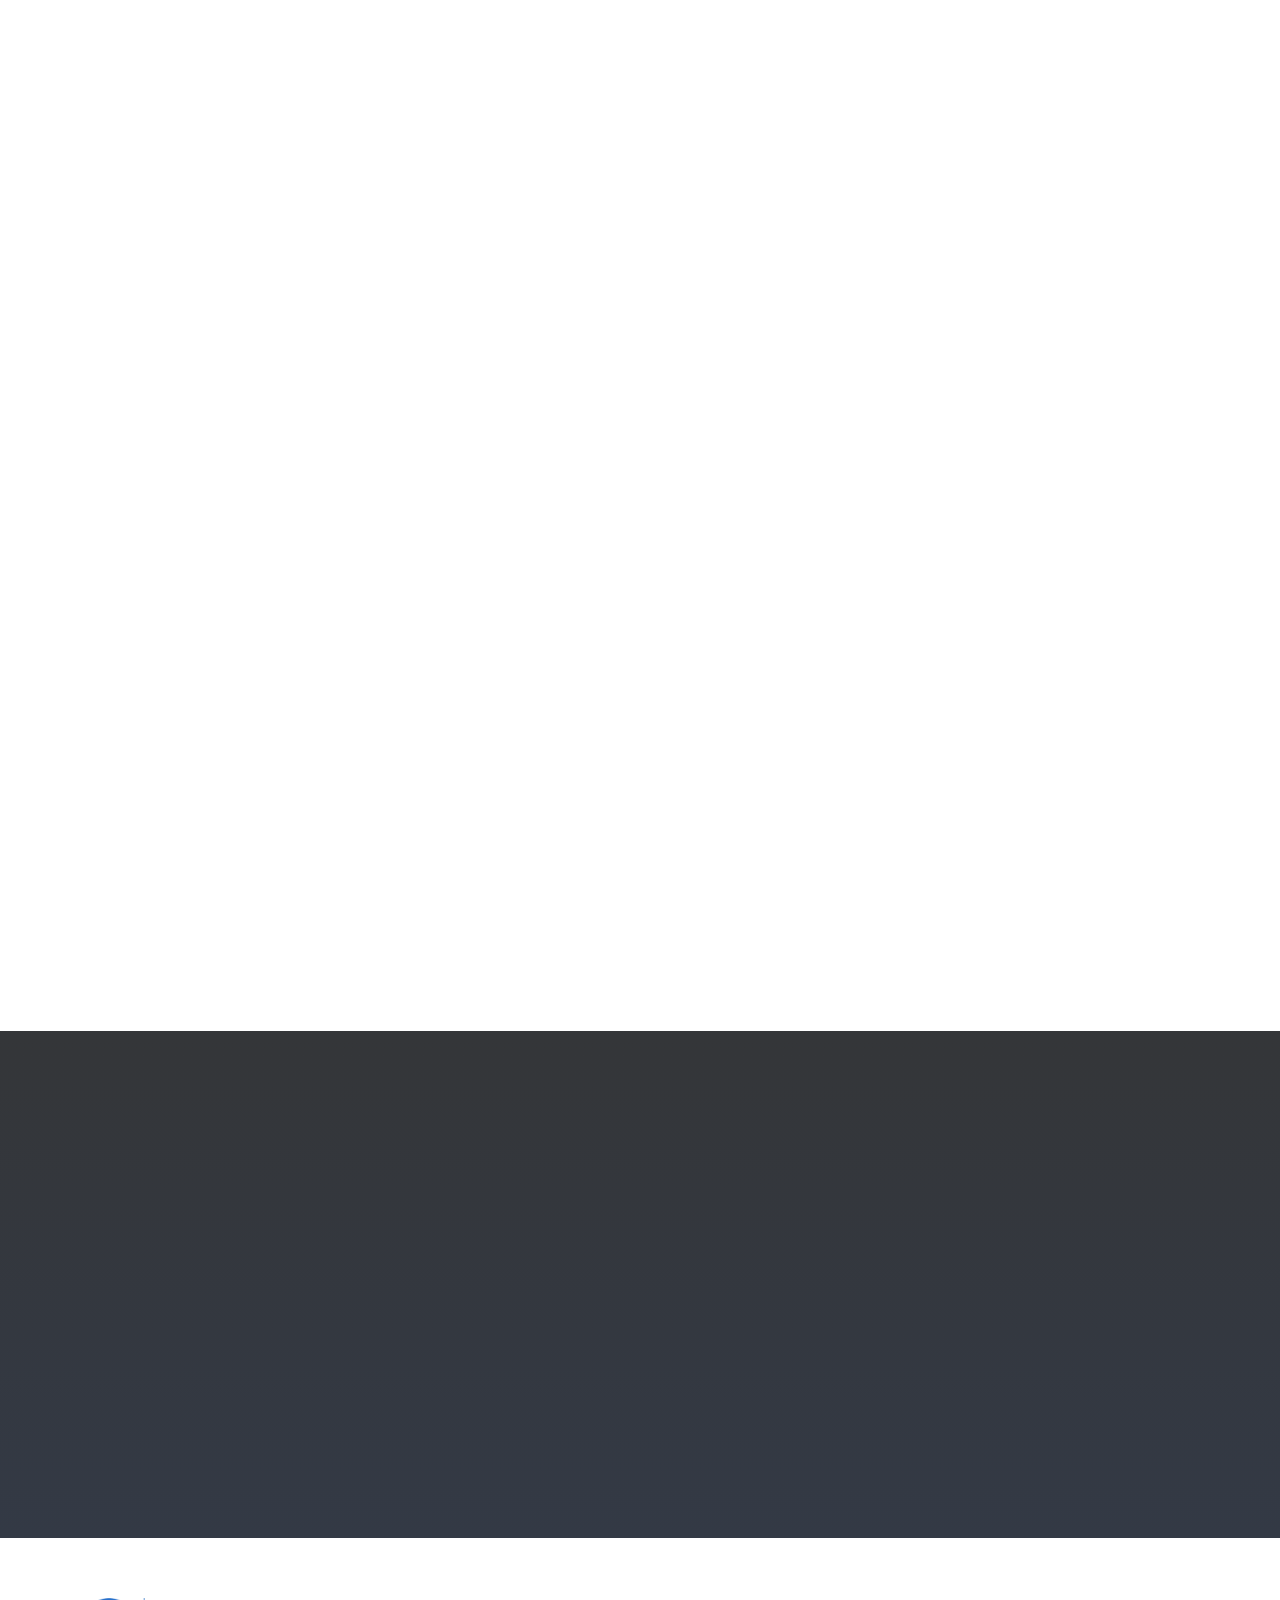
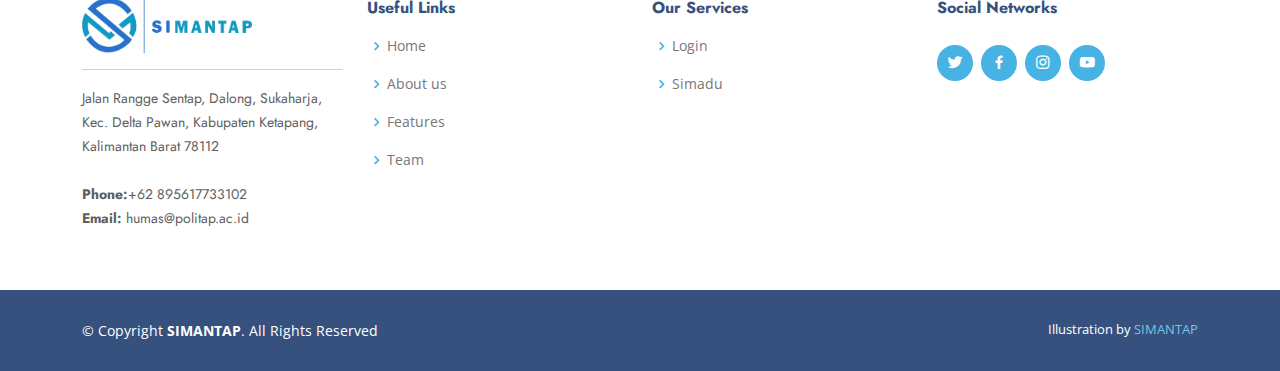
==== commit a7c0843b: "p" ====
--- a/arsha/index.html
+++ b/arsha/index.html
@@ -182,14 +182,14 @@
       <div class="container" data-aos="fade-up">
 
         <div class="section-title">
-          <h2>FITUR SIMANTAP</h2>
+          <h2>FEATURES SIMANTAP</h2>
         </div>
 
         <div class="row">
           <div class="col-xl-3 col-md-6 d-flex align-items-stretch" data-aos="zoom-in" data-aos-delay="100">
             <div class="icon-box">
               <div class="icon"><i class="bx bxl-dribbble"></i></div>
-              <h4><a href="">Lorem Ipsum</a></h4>
+              <h4><a href="">Mencari Data</a></h4>
               <p>Voluptatum deleniti atque corrupti quos dolores et quas molestias excepturi</p>
             </div>
           </div>
@@ -197,7 +197,7 @@
           <div class="col-xl-3 col-md-6 d-flex align-items-stretch mt-4 mt-md-0" data-aos="zoom-in" data-aos-delay="200">
             <div class="icon-box">
               <div class="icon"><i class="bx bx-file"></i></div>
-              <h4><a href="">Sed ut perspici</a></h4>
+              <h4><a href="">QR Code</a></h4>
               <p>Duis aute irure dolor in reprehenderit in voluptate velit esse cillum dolore</p>
             </div>
           </div>
@@ -205,7 +205,7 @@
           <div class="col-xl-3 col-md-6 d-flex align-items-stretch mt-4 mt-xl-0" data-aos="zoom-in" data-aos-delay="300">
             <div class="icon-box">
               <div class="icon"><i class="bx bx-tachometer"></i></div>
-              <h4><a href="">Magni Dolores</a></h4>
+              <h4><a href="">Tanda Tangan Digital</a></h4>
               <p>Excepteur sint occaecat cupidatat non proident, sunt in culpa qui officia</p>
             </div>
           </div>
@@ -213,7 +213,7 @@
           <div class="col-xl-3 col-md-6 d-flex align-items-stretch mt-4 mt-xl-0" data-aos="zoom-in" data-aos-delay="400">
             <div class="icon-box">
               <div class="icon"><i class="bx bx-layer"></i></div>
-              <h4><a href="">Nemo Enim</a></h4>
+              <h4><a href="">Rekap Absensi</a></h4>
               <p>At vero eos et accusamus et iusto odio dignissimos ducimus qui blanditiis</p>
             </div>
           </div>
@@ -450,7 +450,7 @@
         <!-- Licensing information: https://bootstrapmade.com/license/ -->
         <!-- Purchase the pro version with working PHP/AJAX contact form: https://bootstrapmade.com/arsha-free-bootstrap-html-template-corporate/ -->
         <!-- Designed by <a href="https://bootstrapmade.com/">SIMANTAP</a> -->
-        Illustration by <a href="https://icons8.com/illustrations/author/zD2oqC8lLBBA">Icons 8</a> from <a href="https://icons8.com/illustrations">Ouch!</a>
+        Illustration by <a href="https://icons8.com/illustrations/author/zD2oqC8lLBBA">SIMANTAP</a>  <a href="https://icons8.com/illustrations"></a>
       </div>
 
     
--- a/arsha/assets/css/style.css
+++ b/arsha/assets/css/style.css
@@ -855,7 +855,7 @@
   box-shadow: 0px 0 25px 0 rgba(0, 0, 0, 0.1);
   padding: 50px 30px;
   transition: all ease-in-out 0.4s;
-  background: #fff;
+  background: #21262f;
 }
 
 .services .icon-box .icon {
@@ -863,7 +863,7 @@
 }
 
 .services .icon-box .icon i {
-  color: #47b2e4;
+  color: #f4f6f7;
   font-size: 36px;
   transition: 0.3s;
 }
@@ -875,7 +875,7 @@
 }
 
 .services .icon-box h4 a {
-  color: #37517e;
+  color: #8a8f9d;
   transition: ease-in-out 0.3s;
 }
 
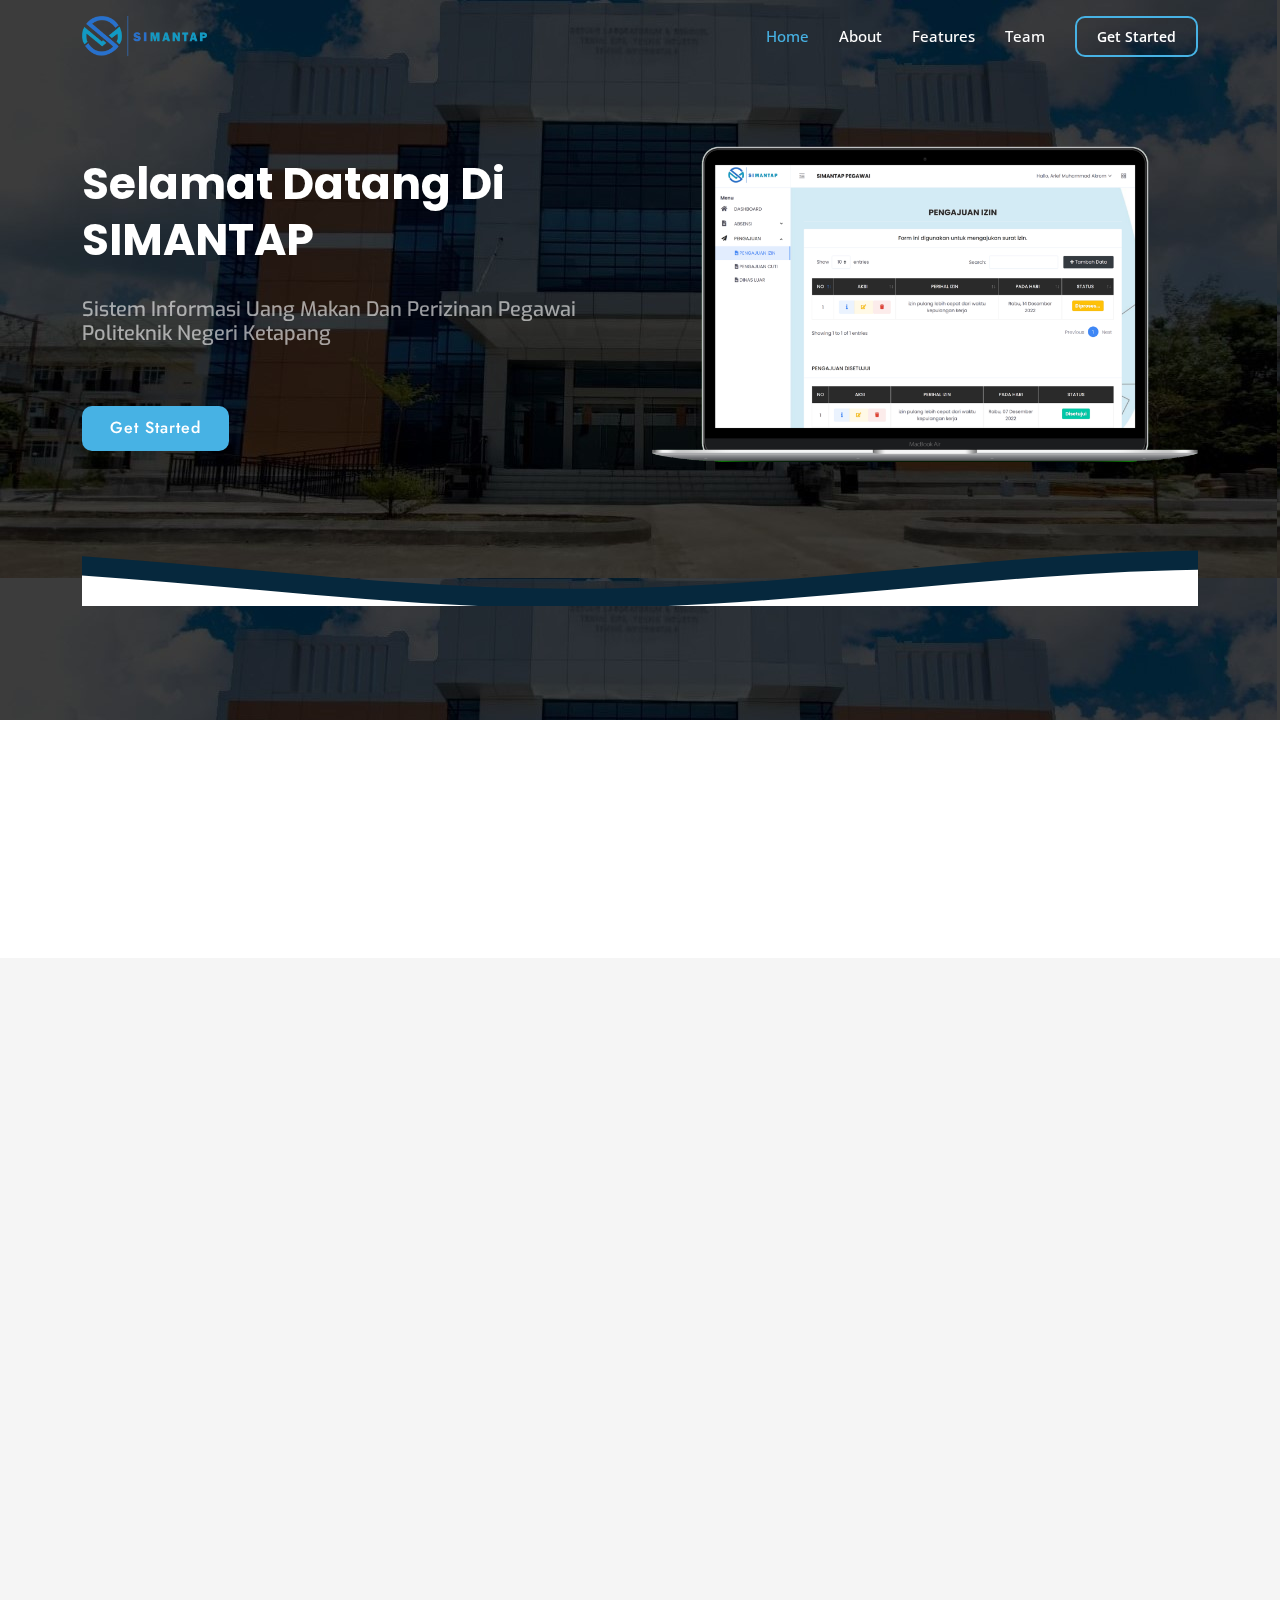
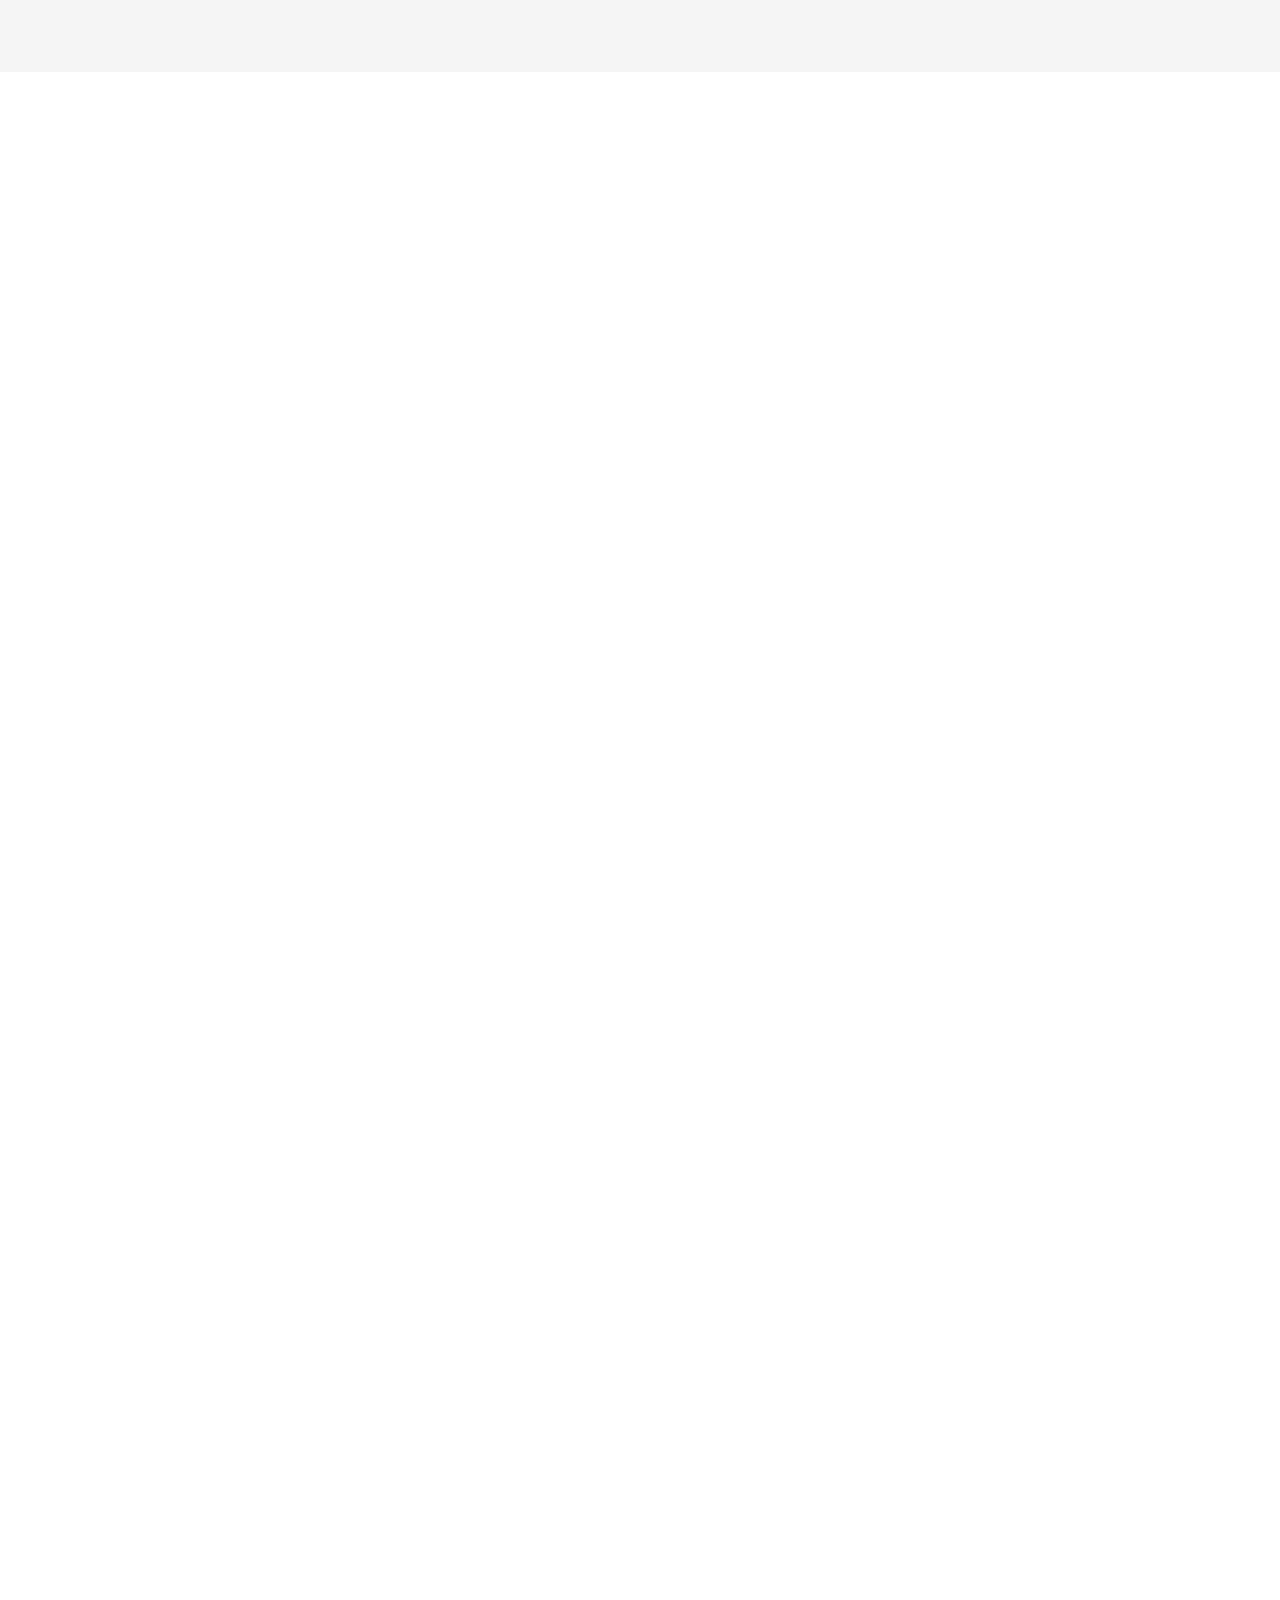
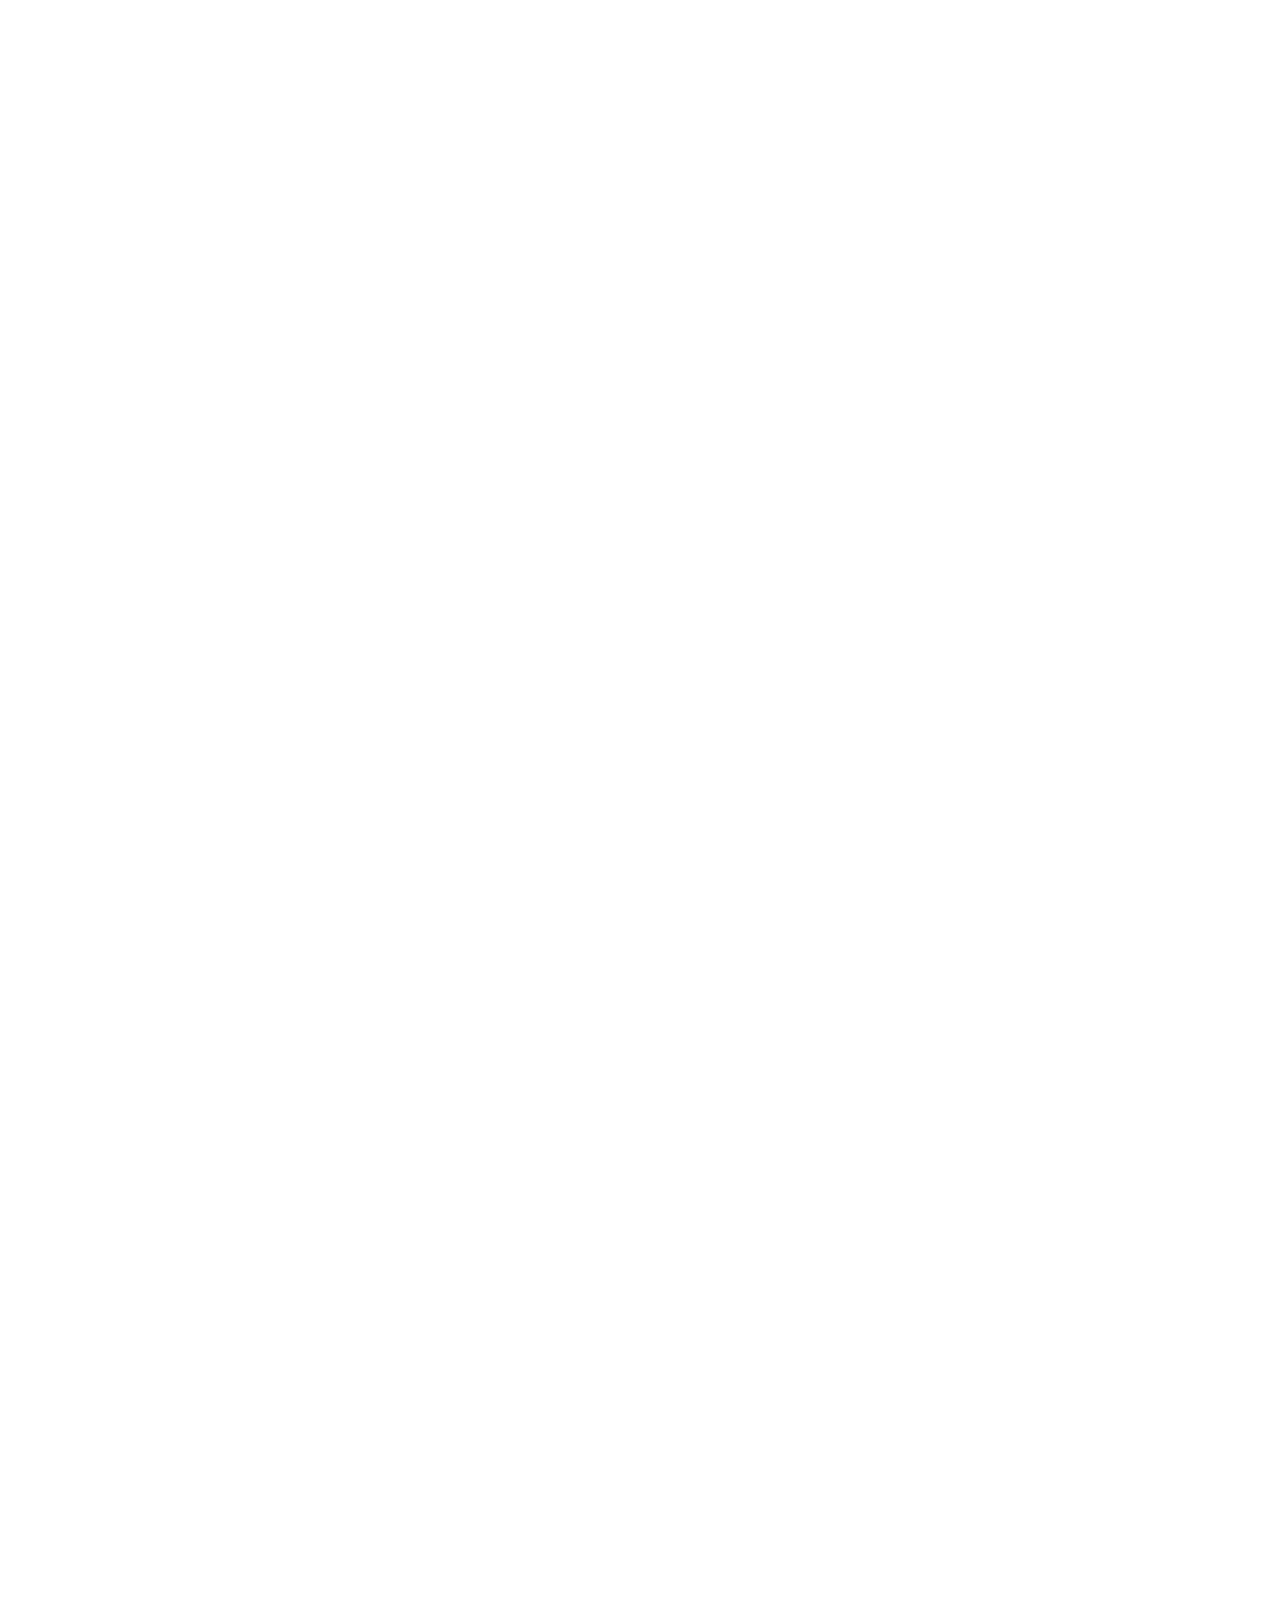
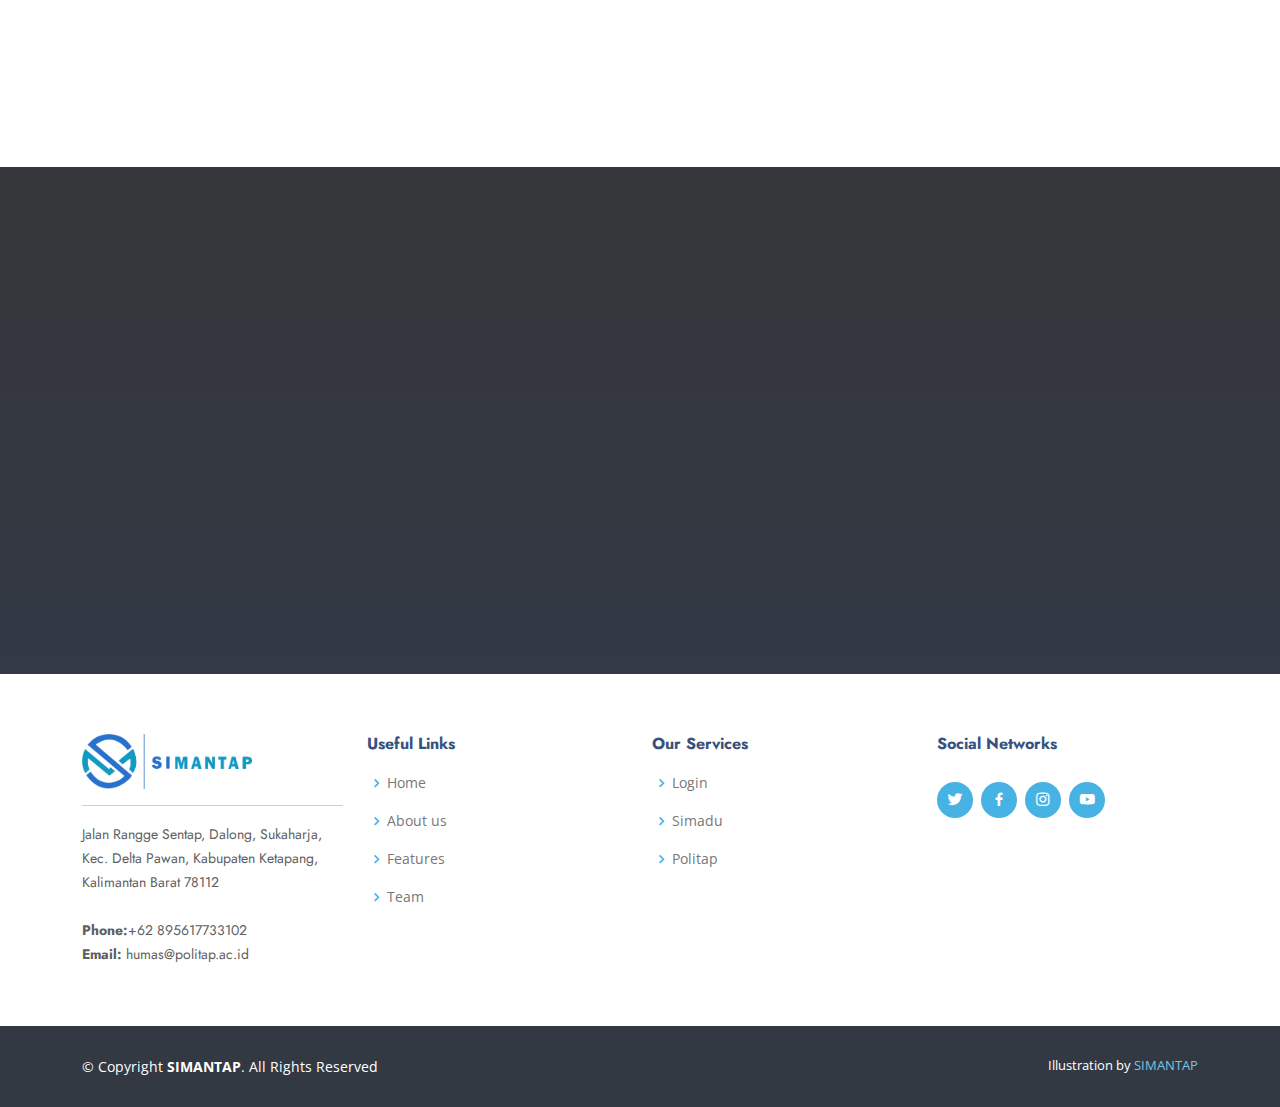
==== commit eabe8e40: "huuhhh" ====
--- a/arsha/index.html
+++ b/arsha/index.html
@@ -59,7 +59,7 @@
           <li><a class="nav-link scrollto" href="#about">About</a></li>
           <li><a class="nav-link scrollto" href="#fitur">Features</a></li>
           <li><a class="nav-link scrollto" href="#team">Team</a></li>
-          <li><a class="getstarted scrollto" href="#">Get Started</a></li>
+          <li><a class="getstarted scrollto" href="https://informatika.politap.ac.id/pbl/simantap">Get Started</a></li>
         </ul>
         <i class="bi bi-list mobile-nav-toggle"></i>
       </nav><!-- .navbar -->
@@ -70,21 +70,35 @@
   <!-- ======= Hero Section ======= -->
   <section id="hero" class="d-flex align-items-center">
 
-    <div class="container">
+    <div class="container ">
       <div class="row">
         <div class="col-lg-6 d-flex flex-column justify-content-center pt-4 pt-lg-0 order-2 order-lg-1" data-aos="fade-up" data-aos-delay="200">
           <h1>Selamat Datang Di SIMANTAP</h1>
-          <h2>Sistem Informasi Uang Makan Dan Perizinan Politeknik Negeri Ketapang</h2>
+          <h2>Sistem Informasi Uang Makan Dan Perizinan Pegawai Politeknik Negeri Ketapang</h2>
           <div class="d-flex justify-content-center justify-content-lg-start">
-            <a href="#about" class="btn-get-started scrollto">Get Started</a>
+            <a href="https://informatika.politap.ac.id/pbl/simantap" class="btn-get-started scrollto">Get Started</a>
           </div>
         </div>
         <div class="col-lg-6 order-1 order-lg-2 hero-img" data-aos="zoom-in" data-aos-delay="200">
           <img src="assets/img/66.png" class="img-fluid animated" alt="" >
         </div>
-      </div>
+      </div><br>
+      <svg class="hero-waves" xmlns="http://www.w3.org/2000/svg" xmlns:xlink="http://www.w3.org/1999/xlink" viewBox="0 24 150 28 " preserveAspectRatio="none">
+        <defs>
+          <path id="wave-path" d="M-160 44c30 0 58-18 88-18s 58 18 88 18 58-18 88-18 58 18 88 18 v44h-352z">
+        </defs>
+        <g class="wave1">
+          <use xlink:href="#wave-path" x="50" y="3" fill="rgba(255,255,255, .1)">
+        </g>
+        <g class="wave2">
+          <use xlink:href="#wave-path" x="50" y="0" fill="#06283D">
+        </g>
+        <g class="wave3">
+          <use xlink:href="#wave-path" x="50" y="9" fill="#fff">
+        </g>
+      </svg>
     </div>
-
+    
   </section><!-- End Hero -->
 
   <main id="main">
@@ -111,12 +125,12 @@
     <section id="why-us" class="why-us section-bg">
       <div class="container-fluid" data-aos="fade-up">
 
-        <div class="row">
+        <div class="row"> 
 
           <div class="col-lg-7 d-flex flex-column justify-content-center align-items-stretch  order-2 order-lg-1">
 
             <div class="content">
-              <h5>Kenapa Pakai SIMANTAP?</h5> <h3><strong>Beberapa keunggulan SIMANTAP</strong></h3>
+              <h5>Kenapa Pakai SIMANTAP?</h5> <h2><strong>Beberapa keunggulan SIMANTAP</strong></h2>
             </div>
 
             <div class="accordion-list">
@@ -149,16 +163,7 @@
                 </li>
 
                 <li>
-                  <a data-bs-toggle="collapse" data-bs-target="#accordion-list-4" class="collapsed"><span>04</span> Kalkulasi Akurat <i class="bx bx-chevron-down icon-show"></i><i class="bx bx-chevron-up icon-close"></i></a>
-                  <div id="accordion-list-4" class="collapse" data-bs-parent=".accordion-list">
-                    <p>
-                     Menghitung Jumlah Uang Makan Yang Akurat Dan Cepat
-                    </p>
-                  </div>
-                </li>
-
-                <li>
-                  <a data-bs-toggle="collapse" data-bs-target="#accordion-list-4" class="collapsed"><span>05</span> Mudah Digunakan <i class="bx bx-chevron-down icon-show"></i><i class="bx bx-chevron-up icon-close"></i></a>
+                  <a data-bs-toggle="collapse" data-bs-target="#accordion-list-4" class="collapsed"><span>04</span> Mudah Digunakan <i class="bx bx-chevron-down icon-show"></i><i class="bx bx-chevron-up icon-close"></i></a>
                   <div id="accordion-list-4" class="collapse" data-bs-parent=".accordion-list">
                     <p>
                       Mudah di Akses Kapanpun dan Dimanapun
@@ -181,46 +186,54 @@
     <section id="fitur" class="services ">
       <div class="container" data-aos="fade-up">
 
-        <div class="section-title">
-          <h2>FEATURES SIMANTAP</h2>
-        </div>
-
-        <div class="row">
-          <div class="col-xl-3 col-md-6 d-flex align-items-stretch" data-aos="zoom-in" data-aos-delay="100">
-            <div class="icon-box">
-              <div class="icon"><i class="bx bxl-dribbble"></i></div>
-              <h4><a href="">Mencari Data</a></h4>
-              <p>Voluptatum deleniti atque corrupti quos dolores et quas molestias excepturi</p>
-            </div>
-          </div>
-
-          <div class="col-xl-3 col-md-6 d-flex align-items-stretch mt-4 mt-md-0" data-aos="zoom-in" data-aos-delay="200">
-            <div class="icon-box">
-              <div class="icon"><i class="bx bx-file"></i></div>
-              <h4><a href="">QR Code</a></h4>
-              <p>Duis aute irure dolor in reprehenderit in voluptate velit esse cillum dolore</p>
-            </div>
-          </div>
-
-          <div class="col-xl-3 col-md-6 d-flex align-items-stretch mt-4 mt-xl-0" data-aos="zoom-in" data-aos-delay="300">
-            <div class="icon-box">
-              <div class="icon"><i class="bx bx-tachometer"></i></div>
-              <h4><a href="">Tanda Tangan Digital</a></h4>
-              <p>Excepteur sint occaecat cupidatat non proident, sunt in culpa qui officia</p>
-            </div>
-          </div>
-
-          <div class="col-xl-3 col-md-6 d-flex align-items-stretch mt-4 mt-xl-0" data-aos="zoom-in" data-aos-delay="400">
-            <div class="icon-box">
-              <div class="icon"><i class="bx bx-layer"></i></div>
-              <h4><a href="">Rekap Absensi</a></h4>
-              <p>At vero eos et accusamus et iusto odio dignissimos ducimus qui blanditiis</p>
-            </div>
-          </div>
-
-        </div>
-
-      </div>
+        <div class="section-title"> 
+          <div class="container-fluid ">
+            <h2>FEATURES SIMANTAP</h2><br><br>
+            <div class="row content mencari data">
+              <div class="col-md-4" data-aos="fade-up">
+                <a href="assets/img/cari.png" class="gallery-lightbox">
+                  <img src="assets/img/cari.png" class="img-fluid" alt="">
+                </a>
+              </div>
+              <div class="col-md-8 pt-5" data-aos="fade-up">
+                <h3>Mencari Data</h3>
+                <p class="fst-italic">Memudahkan pengguna dalam mencari data yang diinginkan, hanya dengan mengetikkan kata kunci pada searchbox.</p>
+              </div>
+            </div>
+          </div><br><br><br>
+          <h1 align="right"></h1>
+          <hr align="right" width="100%" height="1px" color="#CFD2CF" size="3"><br><br><br><br><br><br>
+      
+          <div class="row content tanda tangan digital">
+            <div class="col-md-4 order-1 order-md-2" data-aos="fade-up">
+              <a href="assets/img/qr.png" class="gallery-lightbox">
+                <img src="assets/img/qr.png" class="img-fluid" alt="">
+                
+              </a>
+            </div>
+            <div class="col-md-8 pt-5 order-2 order-md-1" data-aos="fade-up">
+              <h3>Tanda Tangan Digital</h3>
+              <p class="fst-italic">
+                Melakukan validasi dan pengajuan surat, tidak perlu memberikan tanda tangan secara manual. Melakukan tanda tangan kini dapat langsung dari sistem.
+              </p>
+            </div>
+          </div><br><br><br>
+          <h1 align="right"></h1>
+          <hr align="right" width="100%" height="1px" color="#CFD2CF" size="3"><br><br><br><br><br><br>
+          <div class="row content sorting data">
+            <div class="col-md-4" data-aos="fade-up">
+              <a href="assets/img/sort.png" class="gallery-lightbox">
+                <img src="assets/img/sort.png" class="img-fluid" alt="">
+              </a>
+            </div>
+            <div class="col-md-8 pt-5" data-aos="fade-up">
+              <h3>Sorting Data</h3>
+              <p class="fst-italic">
+                Memudahkan pengguna dalam mengurutkan data yang diinginkan.
+              </p>
+            </div>
+          </div>
+    
     </section><!-- End Services Section -->
 
     <!-- ======= Team Section ======= -->
@@ -236,7 +249,7 @@
           <div class="row" data-aos="fade-up">
             <div class="col-lg-3 col-md-6 mb-5">
               <div class="member" data-aos="zoom-in" data-aos-delay="100">
-                <div class="pic"><img src="assets/img/team/Maulidi.jpg" class="img-fluid" alt=""></div>
+                <div class="pic"><img src="assets/img/team/Maulidi.jpg" class="img-fluid " alt=""></div>
                 <div class="member-info">
                   <h4>MAULIDI RUSLA</h4>
                   <span>Semester 3</span>
@@ -381,7 +394,7 @@
               <h2>SIMANTAP</h2>
             </div>
             <div class="col-lg-3 cta-btn-container text-center">
-              <a class="cta-btn align-middle" href="#">Get Started</a>
+              <a class="cta-btn align-middle" href="https://informatika.politap.ac.id/pbl/simantap">Get Started</a>
             </div>
           </div>
   
@@ -421,8 +434,9 @@
           <div class="col-lg-3 col-md-6 footer-links">
             <h4>Our Services</h4>
             <ul>
-              <li><i class="bx bx-chevron-right"></i> <a href="#">Login</a></li>
+              <li><i class="bx bx-chevron-right"></i> <a href="https://informatika.politap.ac.id/pbl/simantap">Login</a></li>
               <li><i class="bx bx-chevron-right"></i> <a href="https://simadu.politap.ac.id/login">Simadu</a></li>
+              <li><i class="bx bx-chevron-right"></i> <a href="https://politap.ac.id/">Politap</a></li>
             </ul>
           </div>
 
--- a/arsha/assets/css/style.css
+++ b/arsha/assets/css/style.css
@@ -30,9 +30,17 @@
 }
 
 h3{
-  font-family: 'Poppins', sans-serif;
-}
-
+  font-family: 'Jost', sans-serif;
+  color: #21262f;
+  width: 100%;
+  margin-top: 0px;
+  margin-left: 30px;
+}
+
+.img-fluid{
+  animation: up-down 2s ease-in-out infinite alternate-reverse both;
+}
+.img-section
 h5{
   font-family: 'Exo', sans-serif;
 }
@@ -450,7 +458,85 @@
 }
 
 
-
+.hero-waves {
+  display: block;
+  margin-top: 60px;
+  width: 100%;
+  height: 60px;
+  z-index: 5;
+  position: relative;
+}
+
+.wave1 use {
+  -webkit-animation: move-forever1 10s linear infinite;
+  animation: move-forever1 10s linear infinite;
+  -webkit-animation-delay: -2s;
+  animation-delay: -2s;
+}
+
+.wave2 use {
+  -webkit-animation: move-forever2 8s linear infinite;
+  animation: move-forever2 8s linear infinite;
+  -webkit-animation-delay: -2s;
+  animation-delay: -2s;
+}
+
+.wave3 use {
+  -webkit-animation: move-forever3 6s linear infinite;
+  animation: move-forever3 6s linear infinite;
+  -webkit-animation-delay: -2s;
+  animation-delay: -2s;
+}
+
+@-webkit-keyframes move-forever1 {
+  0% {
+    transform: translate(85px, 0%);
+  }
+  100% {
+    transform: translate(-90px, 0%);
+  }
+}
+
+@keyframes move-forever1 {
+  0% {
+    transform: translate(85px, 0%);
+  }
+  100% {
+    transform: translate(-90px, 0%);
+  }
+}
+@-webkit-keyframes move-forever2 {
+  0% {
+    transform: translate(-90px, 0%);
+  }
+  100% {
+    transform: translate(85px, 0%);
+  }
+}
+@keyframes move-forever2 {
+  0% {
+    transform: translate(-90px, 0%);
+  }
+  100% {
+    transform: translate(85px, 0%);
+  }
+}
+@-webkit-keyframes move-forever3 {
+  0% {
+    transform: translate(-90px, 0%);
+  }
+  100% {
+    transform: translate(85px, 0%);
+  }
+}
+@keyframes move-forever3 {
+  0% {
+    transform: translate(-90px, 0%);
+  }
+  100% {
+    transform: translate(85px, 0%);
+  }
+}
 
 
 
@@ -468,6 +554,7 @@
   }
   #hero .hero-img img {
     width: 50%;
+    
   }
 }
 
@@ -524,7 +611,7 @@
 }
 
 .section-bg {
-  background-color: #D6E4E5;
+  background-color: #F5F5F5;
 }
 
 .section-title {
@@ -875,7 +962,7 @@
 }
 
 .services .icon-box h4 a {
-  color: #8a8f9d;
+  color: #d8dbe6;
   transition: ease-in-out 0.3s;
 }
 
@@ -1635,7 +1722,7 @@
 --------------------------------------------------------------*/
 #footer {
   font-size: 14px;
-  background: #37517e;
+  background: #1D232DE6;
 }
 
 #footer .footer-newsletter {
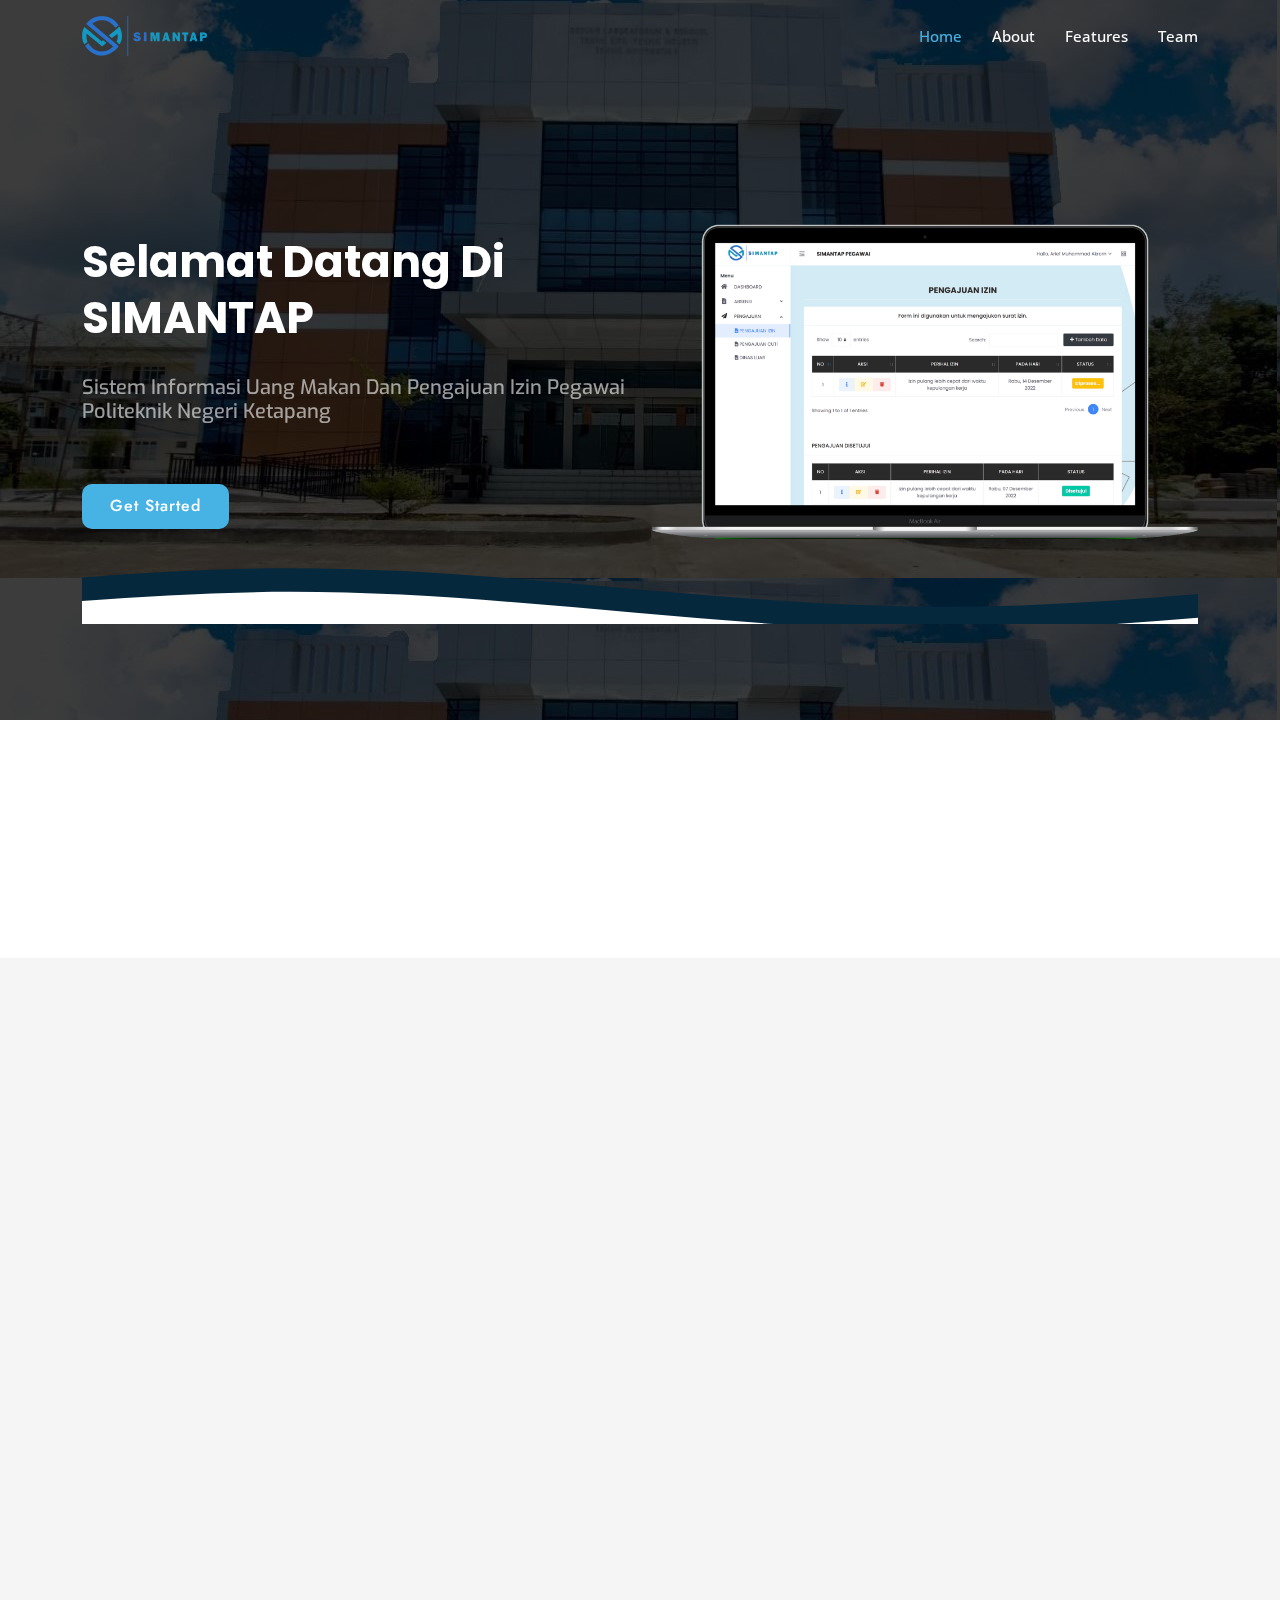
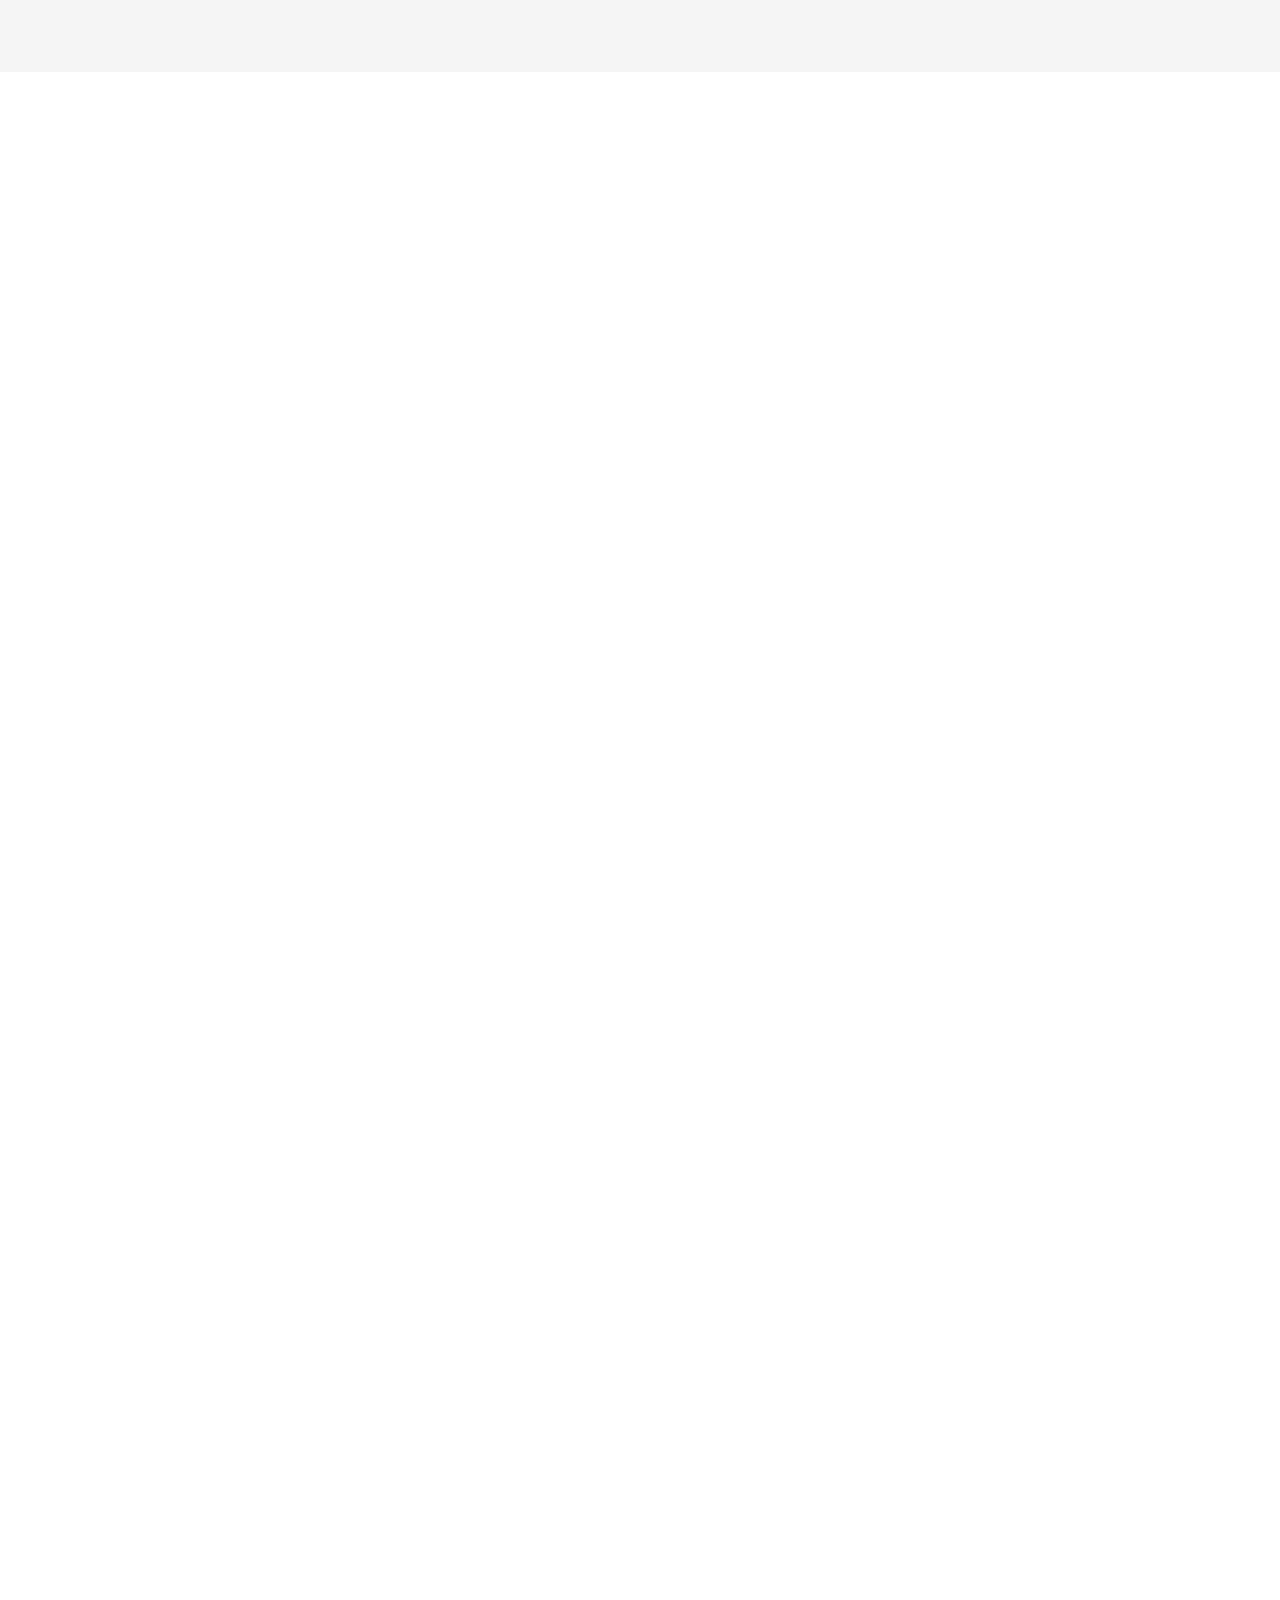
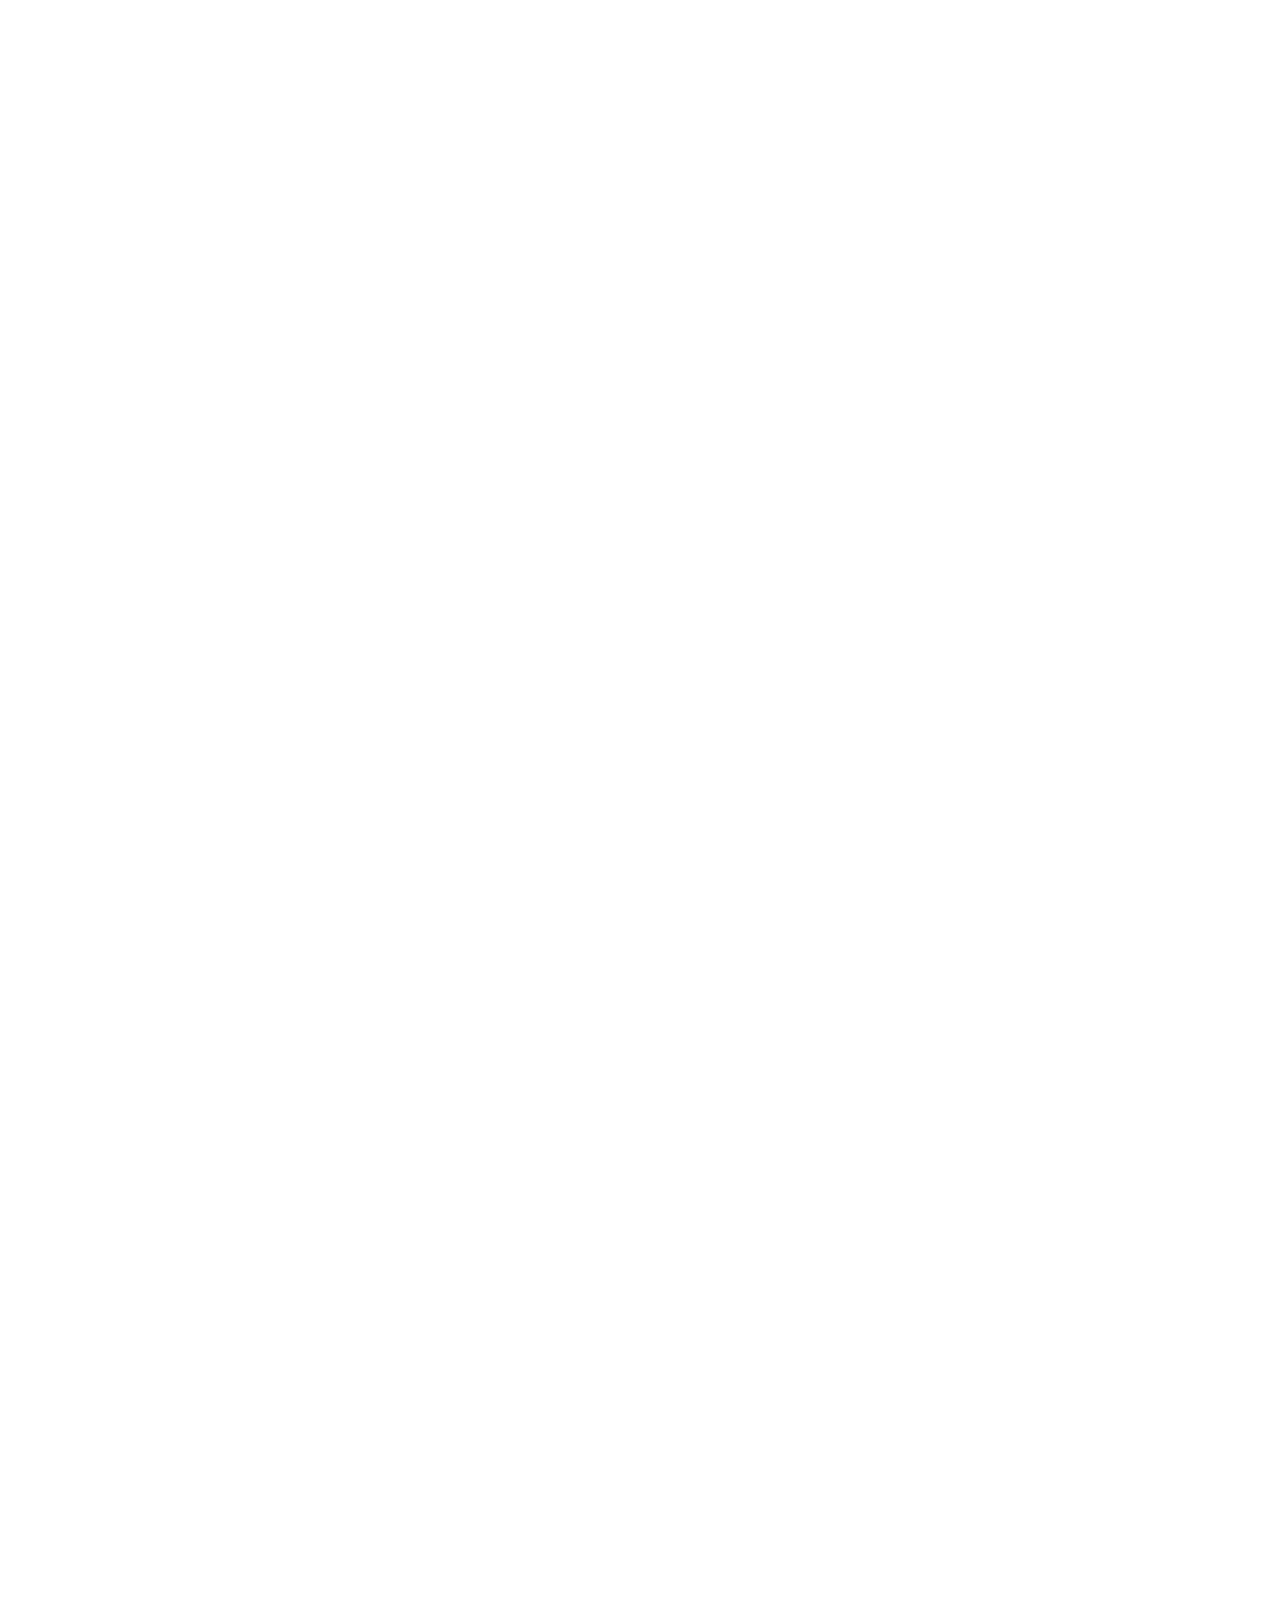
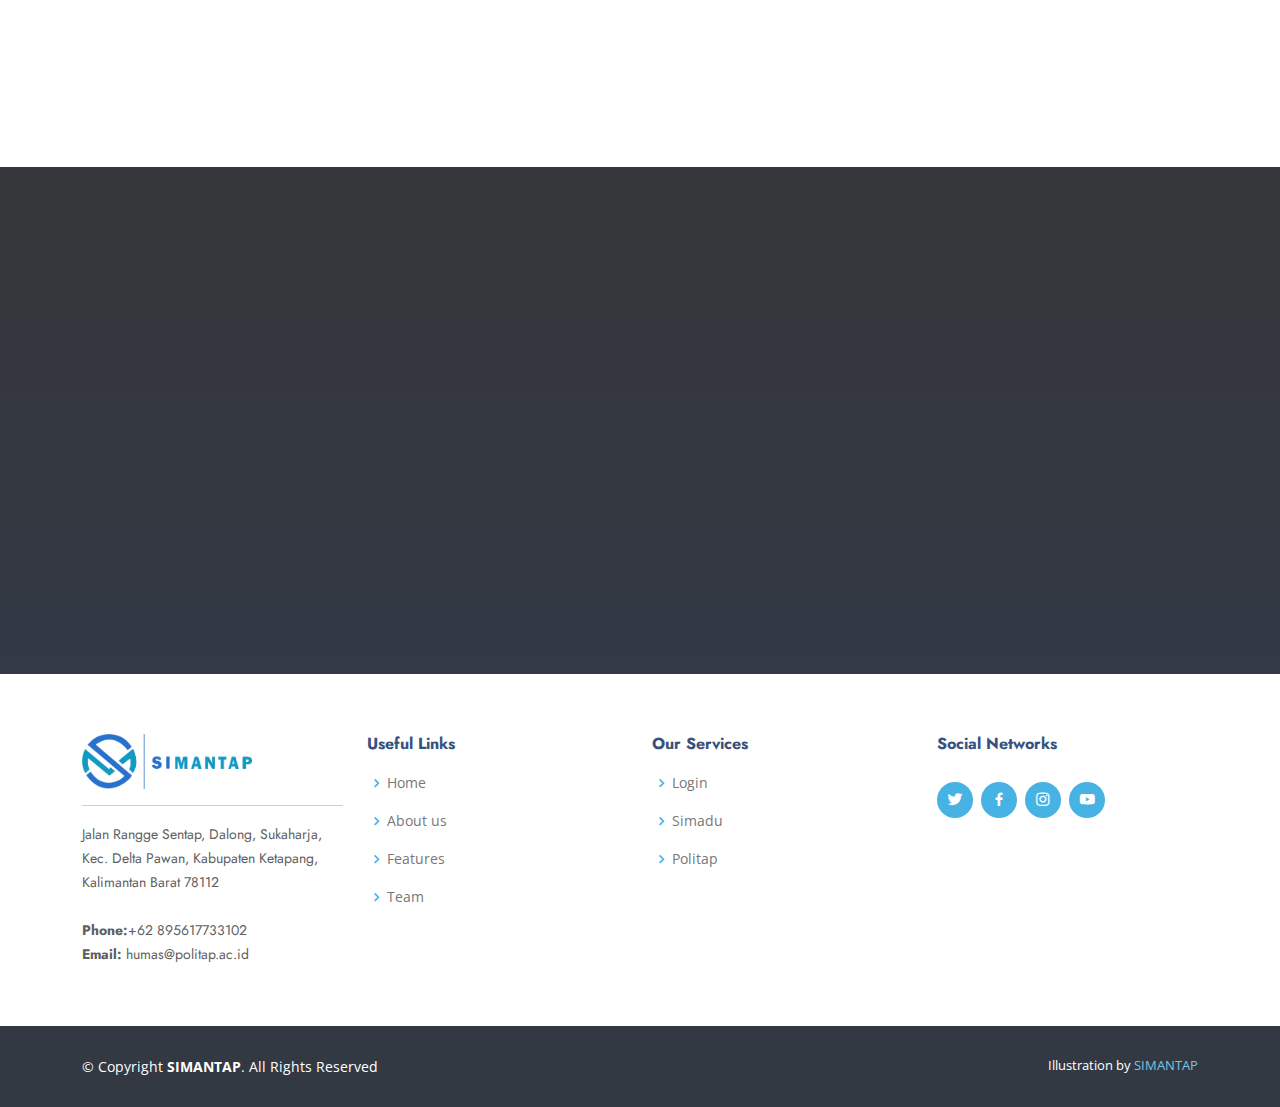
==== commit 1c3326c9: "y" ====
--- a/arsha/index.html
+++ b/arsha/index.html
@@ -59,7 +59,6 @@
           <li><a class="nav-link scrollto" href="#about">About</a></li>
           <li><a class="nav-link scrollto" href="#fitur">Features</a></li>
           <li><a class="nav-link scrollto" href="#team">Team</a></li>
-          <li><a class="getstarted scrollto" href="https://informatika.politap.ac.id/pbl/simantap">Get Started</a></li>
         </ul>
         <i class="bi bi-list mobile-nav-toggle"></i>
       </nav><!-- .navbar -->
@@ -70,11 +69,11 @@
   <!-- ======= Hero Section ======= -->
   <section id="hero" class="d-flex align-items-center">
 
-    <div class="container ">
+    <div class="container "><br><br><br><br>
       <div class="row">
         <div class="col-lg-6 d-flex flex-column justify-content-center pt-4 pt-lg-0 order-2 order-lg-1" data-aos="fade-up" data-aos-delay="200">
           <h1>Selamat Datang Di SIMANTAP</h1>
-          <h2>Sistem Informasi Uang Makan Dan Perizinan Pegawai Politeknik Negeri Ketapang</h2>
+          <h2>Sistem Informasi Uang Makan Dan Pengajuan Izin Pegawai Politeknik Negeri Ketapang</h2>
           <div class="d-flex justify-content-center justify-content-lg-start">
             <a href="https://informatika.politap.ac.id/pbl/simantap" class="btn-get-started scrollto">Get Started</a>
           </div>
@@ -82,19 +81,19 @@
         <div class="col-lg-6 order-1 order-lg-2 hero-img" data-aos="zoom-in" data-aos-delay="200">
           <img src="assets/img/66.png" class="img-fluid animated" alt="" >
         </div>
-      </div><br>
+      </div>
       <svg class="hero-waves" xmlns="http://www.w3.org/2000/svg" xmlns:xlink="http://www.w3.org/1999/xlink" viewBox="0 24 150 28 " preserveAspectRatio="none">
         <defs>
           <path id="wave-path" d="M-160 44c30 0 58-18 88-18s 58 18 88 18 58-18 88-18 58 18 88 18 v44h-352z">
         </defs>
         <g class="wave1">
-          <use xlink:href="#wave-path" x="50" y="3" fill="rgba(255,255,255, .1)">
+          <use xlink:href="#wave-path" x="100" y="3" fill="rgba(255,255,255, .1)">
         </g>
         <g class="wave2">
-          <use xlink:href="#wave-path" x="50" y="0" fill="#06283D">
+          <use xlink:href="#wave-path" x="100" y="0" fill="#06283D">
         </g>
         <g class="wave3">
-          <use xlink:href="#wave-path" x="50" y="9" fill="#fff">
+          <use xlink:href="#wave-path" x="100" y="11" fill="#fff">
         </g>
       </svg>
     </div>
@@ -111,7 +110,7 @@
         <div class="row content">
           <div class="col-lg-6">
             <p>
-              SIMANTAP Adalah Sistem yang Dapat mempermudah Admin kepegawaian dalam mengelola pembayaran uang makan serta membantu atasan dalam menilai pengajuan izin yg telah di ajukan oleh pegawai Politap. 
+              Sistem Informasi Uang Makan dan Pengajuan izin Politap merupakan sebuah sistem yang membantu admin kepegawaian dalam merekap absensi dan mengolah jumlah uang makan para pegawai. Selain itu, dalam sistem ini juga terdapat menu untuk memudahkan pegawai dalam melakukan izin kerja. Pegawai hanya perlu megisikan data pengajuan izin pada form yang sudah disediakan oleh sistem, selanjutnya sistem akan otomatis membuat surat izin dalam format word. 
             </p>
           </div>
           <div class="col-lg-6 pt-4 pt-lg-0">
--- a/arsha/assets/css/style.css
+++ b/arsha/assets/css/style.css
@@ -460,11 +460,11 @@
 
 .hero-waves {
   display: block;
-  margin-top: 60px;
+  margin-top: 25px;
   width: 100%;
   height: 60px;
   z-index: 5;
-  position: relative;
+  position: 100%;
 }
 
 .wave1 use {
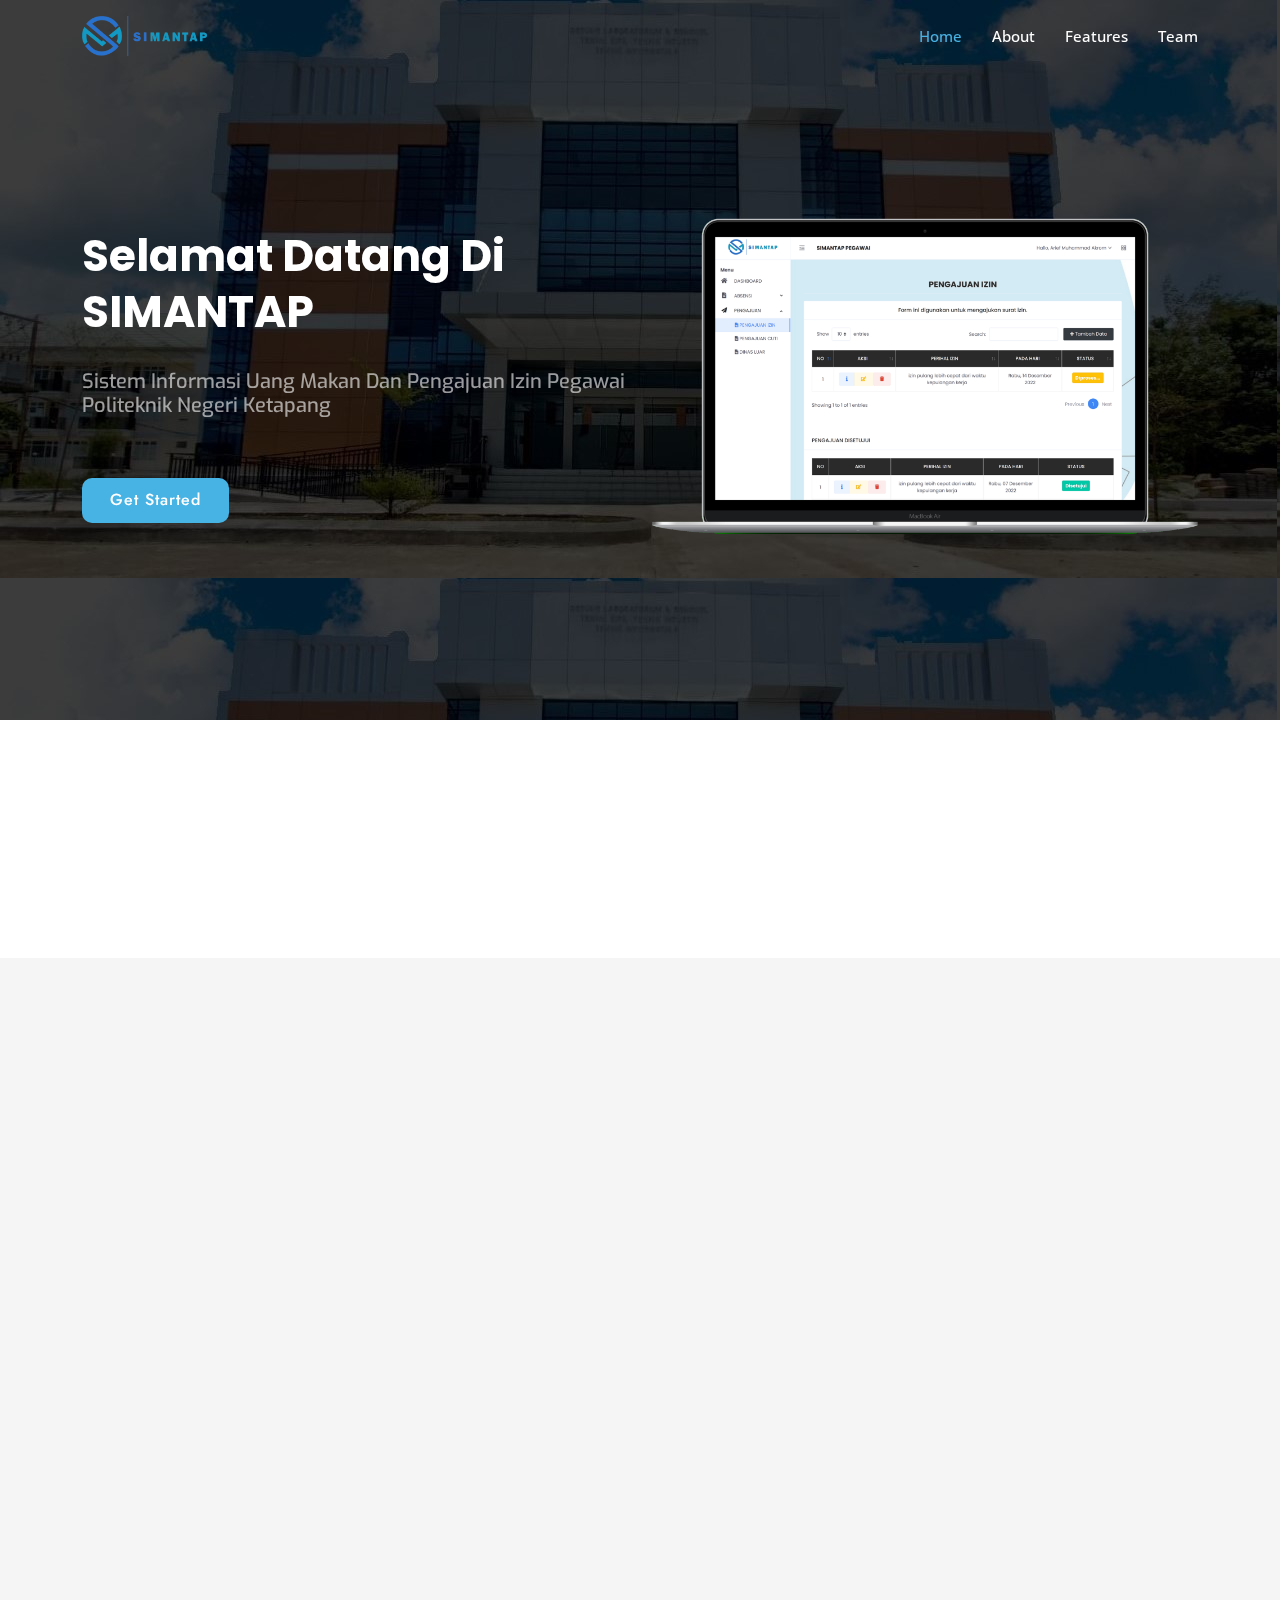
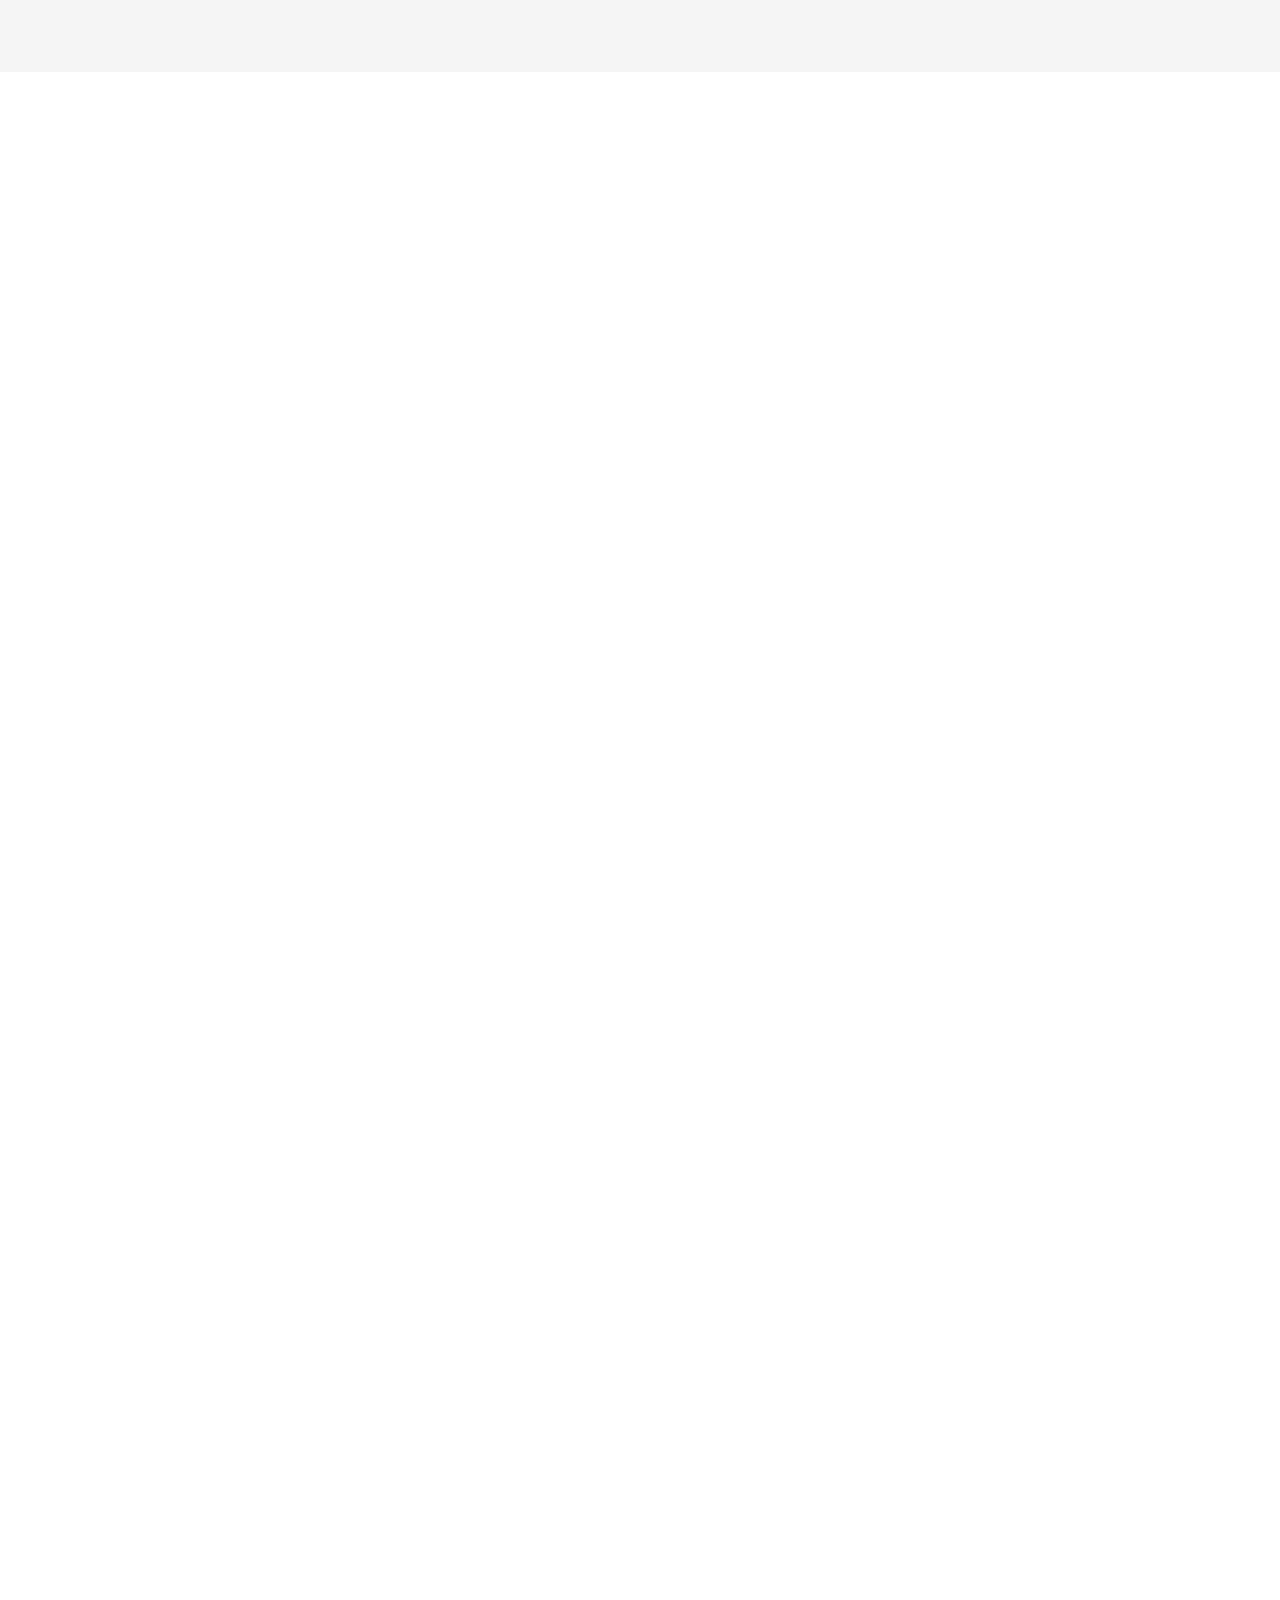
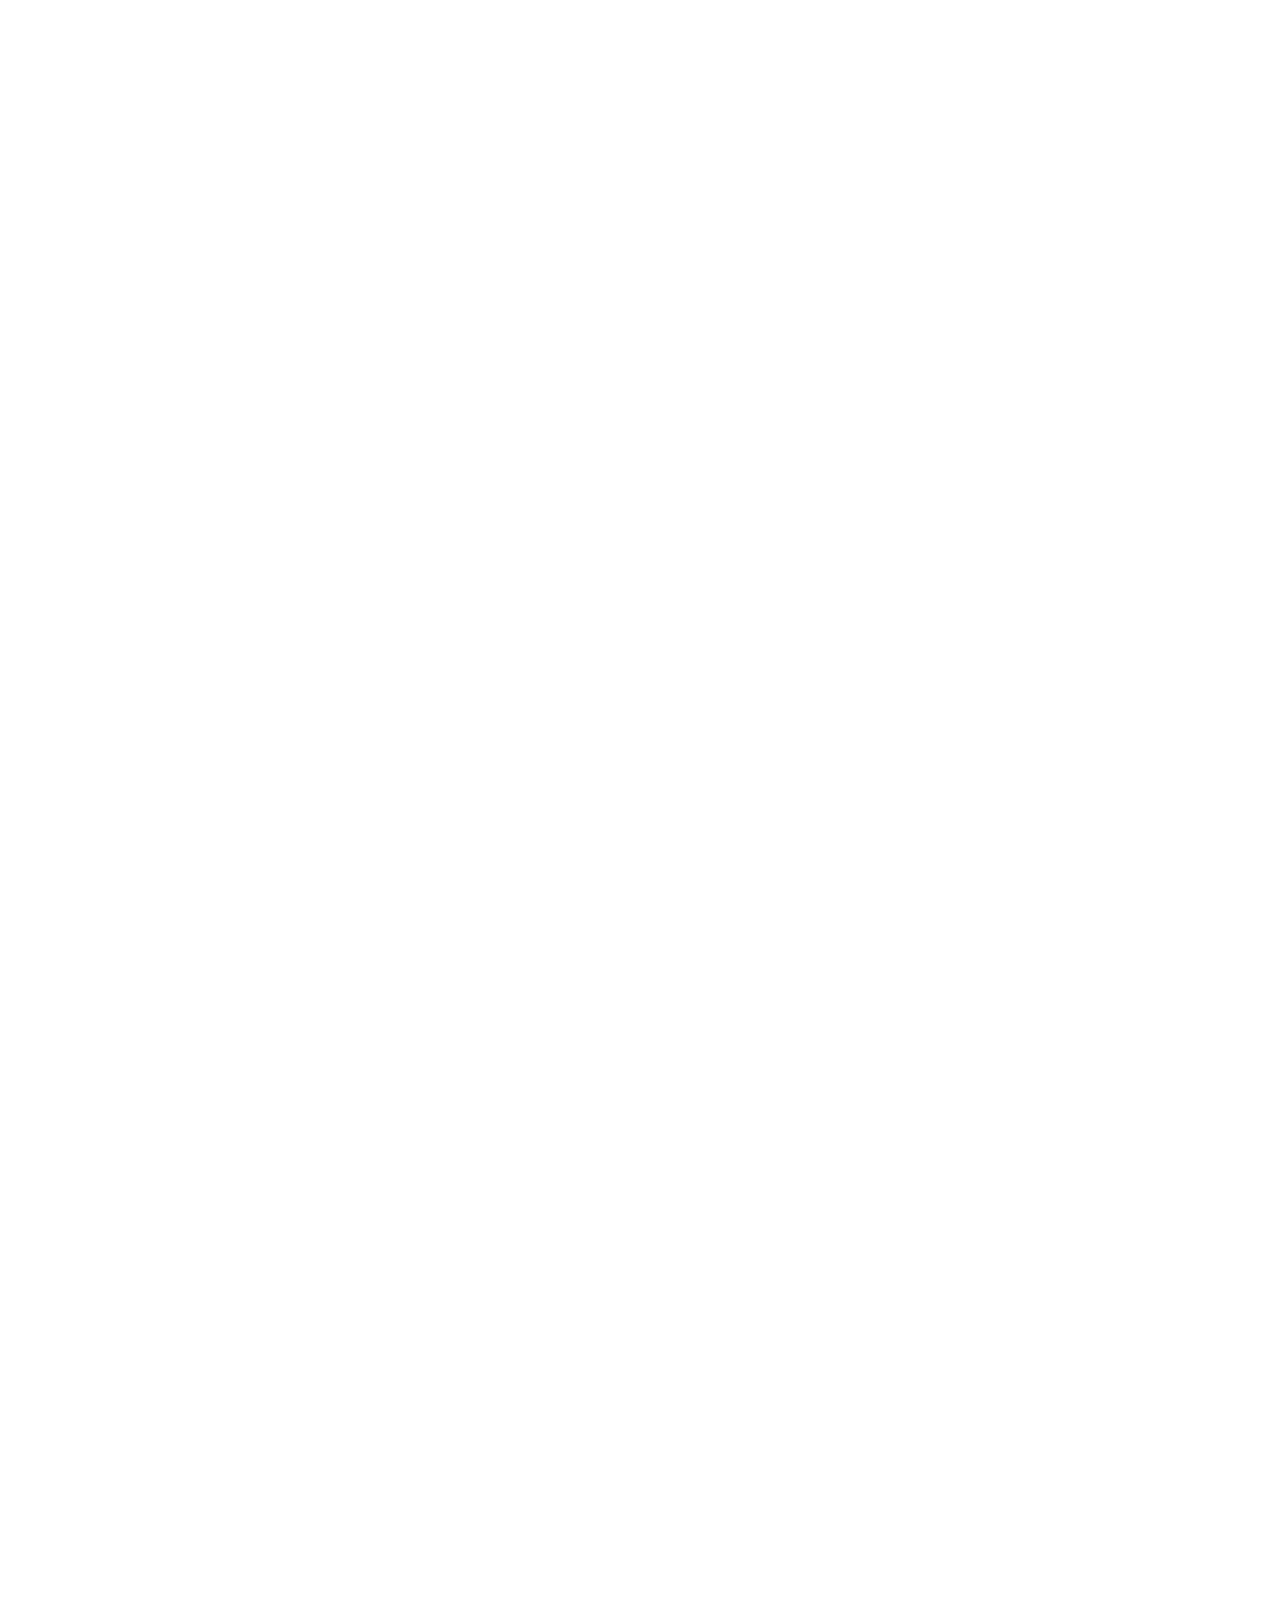
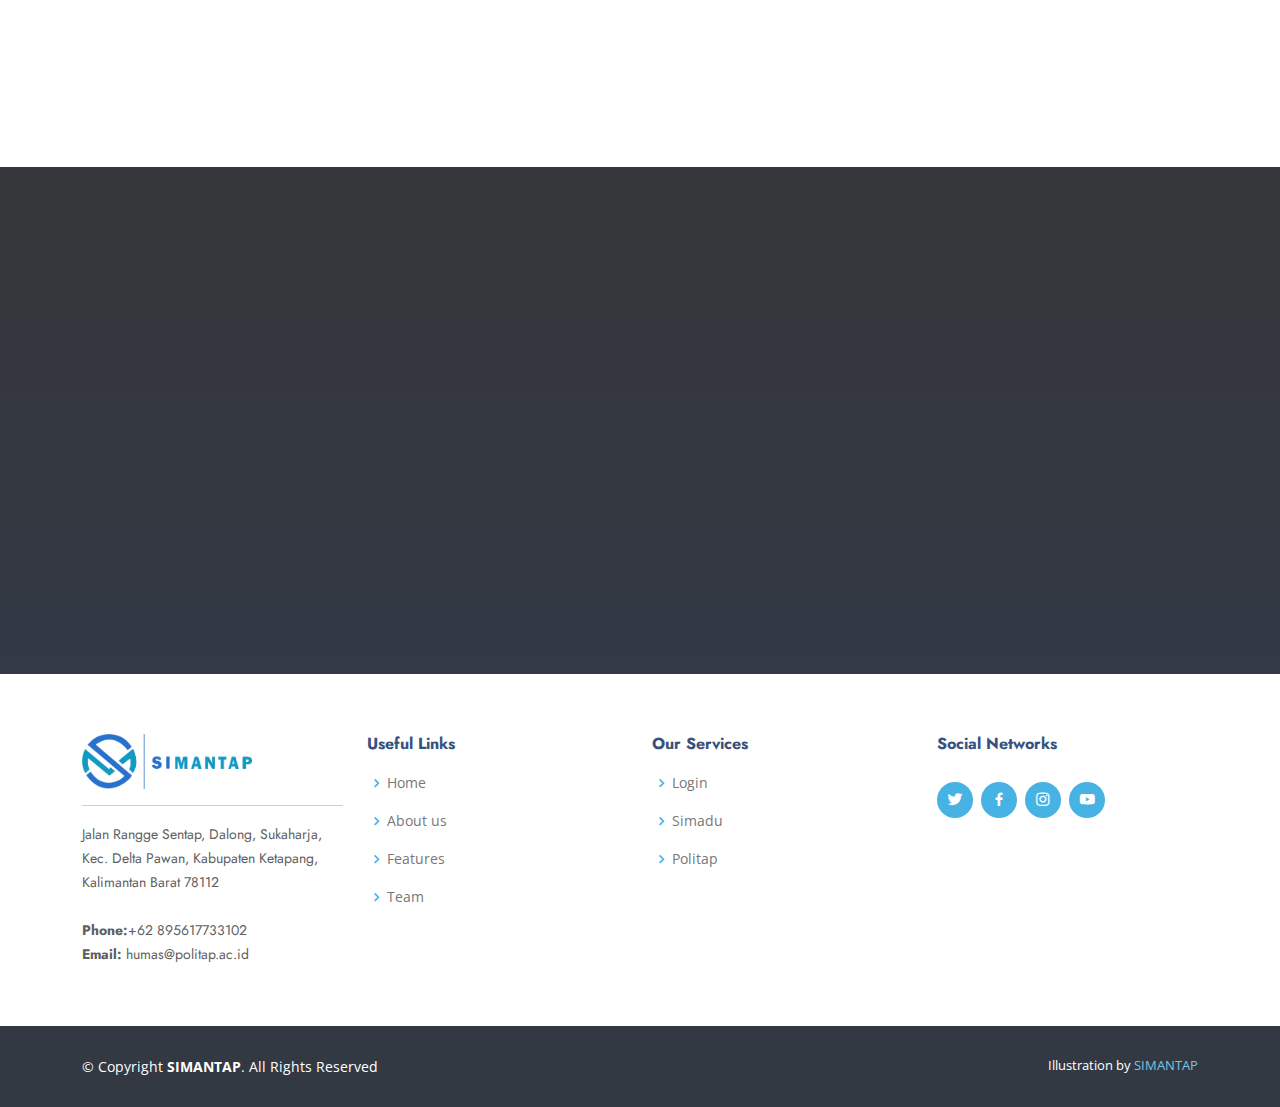
==== commit 7f59fef0: "fix am" ====
--- a/arsha/index.html
+++ b/arsha/index.html
@@ -69,7 +69,7 @@
   <!-- ======= Hero Section ======= -->
   <section id="hero" class="d-flex align-items-center">
 
-    <div class="container "><br><br><br><br>
+    <div class="container ">
       <div class="row">
         <div class="col-lg-6 d-flex flex-column justify-content-center pt-4 pt-lg-0 order-2 order-lg-1" data-aos="fade-up" data-aos-delay="200">
           <h1>Selamat Datang Di SIMANTAP</h1>
@@ -82,20 +82,6 @@
           <img src="assets/img/66.png" class="img-fluid animated" alt="" >
         </div>
       </div>
-      <svg class="hero-waves" xmlns="http://www.w3.org/2000/svg" xmlns:xlink="http://www.w3.org/1999/xlink" viewBox="0 24 150 28 " preserveAspectRatio="none">
-        <defs>
-          <path id="wave-path" d="M-160 44c30 0 58-18 88-18s 58 18 88 18 58-18 88-18 58 18 88 18 v44h-352z">
-        </defs>
-        <g class="wave1">
-          <use xlink:href="#wave-path" x="100" y="3" fill="rgba(255,255,255, .1)">
-        </g>
-        <g class="wave2">
-          <use xlink:href="#wave-path" x="100" y="0" fill="#06283D">
-        </g>
-        <g class="wave3">
-          <use xlink:href="#wave-path" x="100" y="11" fill="#fff">
-        </g>
-      </svg>
     </div>
     
   </section><!-- End Hero -->
@@ -110,7 +96,7 @@
         <div class="row content">
           <div class="col-lg-6">
             <p>
-              Sistem Informasi Uang Makan dan Pengajuan izin Politap merupakan sebuah sistem yang membantu admin kepegawaian dalam merekap absensi dan mengolah jumlah uang makan para pegawai. Selain itu, dalam sistem ini juga terdapat menu untuk memudahkan pegawai dalam melakukan izin kerja. Pegawai hanya perlu megisikan data pengajuan izin pada form yang sudah disediakan oleh sistem, selanjutnya sistem akan otomatis membuat surat izin dalam format word. 
+              Sistem Informasi Uang Makan dan Pengajuan izin Pegawai Politap merupakan sebuah sistem yang membantu admin kepegawaian dalam merekap absensi dan mengolah jumlah uang makan para pegawai. Selain itu, dalam sistem ini juga terdapat menu untuk memudahkan pegawai dalam melakukan izin kerja. Pegawai hanya perlu megisikan data pengajuan izin pada form yang sudah disediakan oleh sistem, selanjutnya sistem akan otomatis membuat surat izin dalam format word. 
             </p>
           </div>
           <div class="col-lg-6 pt-4 pt-lg-0">
--- a/arsha/assets/css/style.css
+++ b/arsha/assets/css/style.css
@@ -458,85 +458,7 @@
 }
 
 
-.hero-waves {
-  display: block;
-  margin-top: 25px;
-  width: 100%;
-  height: 60px;
-  z-index: 5;
-  position: 100%;
-}
-
-.wave1 use {
-  -webkit-animation: move-forever1 10s linear infinite;
-  animation: move-forever1 10s linear infinite;
-  -webkit-animation-delay: -2s;
-  animation-delay: -2s;
-}
-
-.wave2 use {
-  -webkit-animation: move-forever2 8s linear infinite;
-  animation: move-forever2 8s linear infinite;
-  -webkit-animation-delay: -2s;
-  animation-delay: -2s;
-}
-
-.wave3 use {
-  -webkit-animation: move-forever3 6s linear infinite;
-  animation: move-forever3 6s linear infinite;
-  -webkit-animation-delay: -2s;
-  animation-delay: -2s;
-}
-
-@-webkit-keyframes move-forever1 {
-  0% {
-    transform: translate(85px, 0%);
-  }
-  100% {
-    transform: translate(-90px, 0%);
-  }
-}
-
-@keyframes move-forever1 {
-  0% {
-    transform: translate(85px, 0%);
-  }
-  100% {
-    transform: translate(-90px, 0%);
-  }
-}
-@-webkit-keyframes move-forever2 {
-  0% {
-    transform: translate(-90px, 0%);
-  }
-  100% {
-    transform: translate(85px, 0%);
-  }
-}
-@keyframes move-forever2 {
-  0% {
-    transform: translate(-90px, 0%);
-  }
-  100% {
-    transform: translate(85px, 0%);
-  }
-}
-@-webkit-keyframes move-forever3 {
-  0% {
-    transform: translate(-90px, 0%);
-  }
-  100% {
-    transform: translate(85px, 0%);
-  }
-}
-@keyframes move-forever3 {
-  0% {
-    transform: translate(-90px, 0%);
-  }
-  100% {
-    transform: translate(85px, 0%);
-  }
-}
+
 
 
 
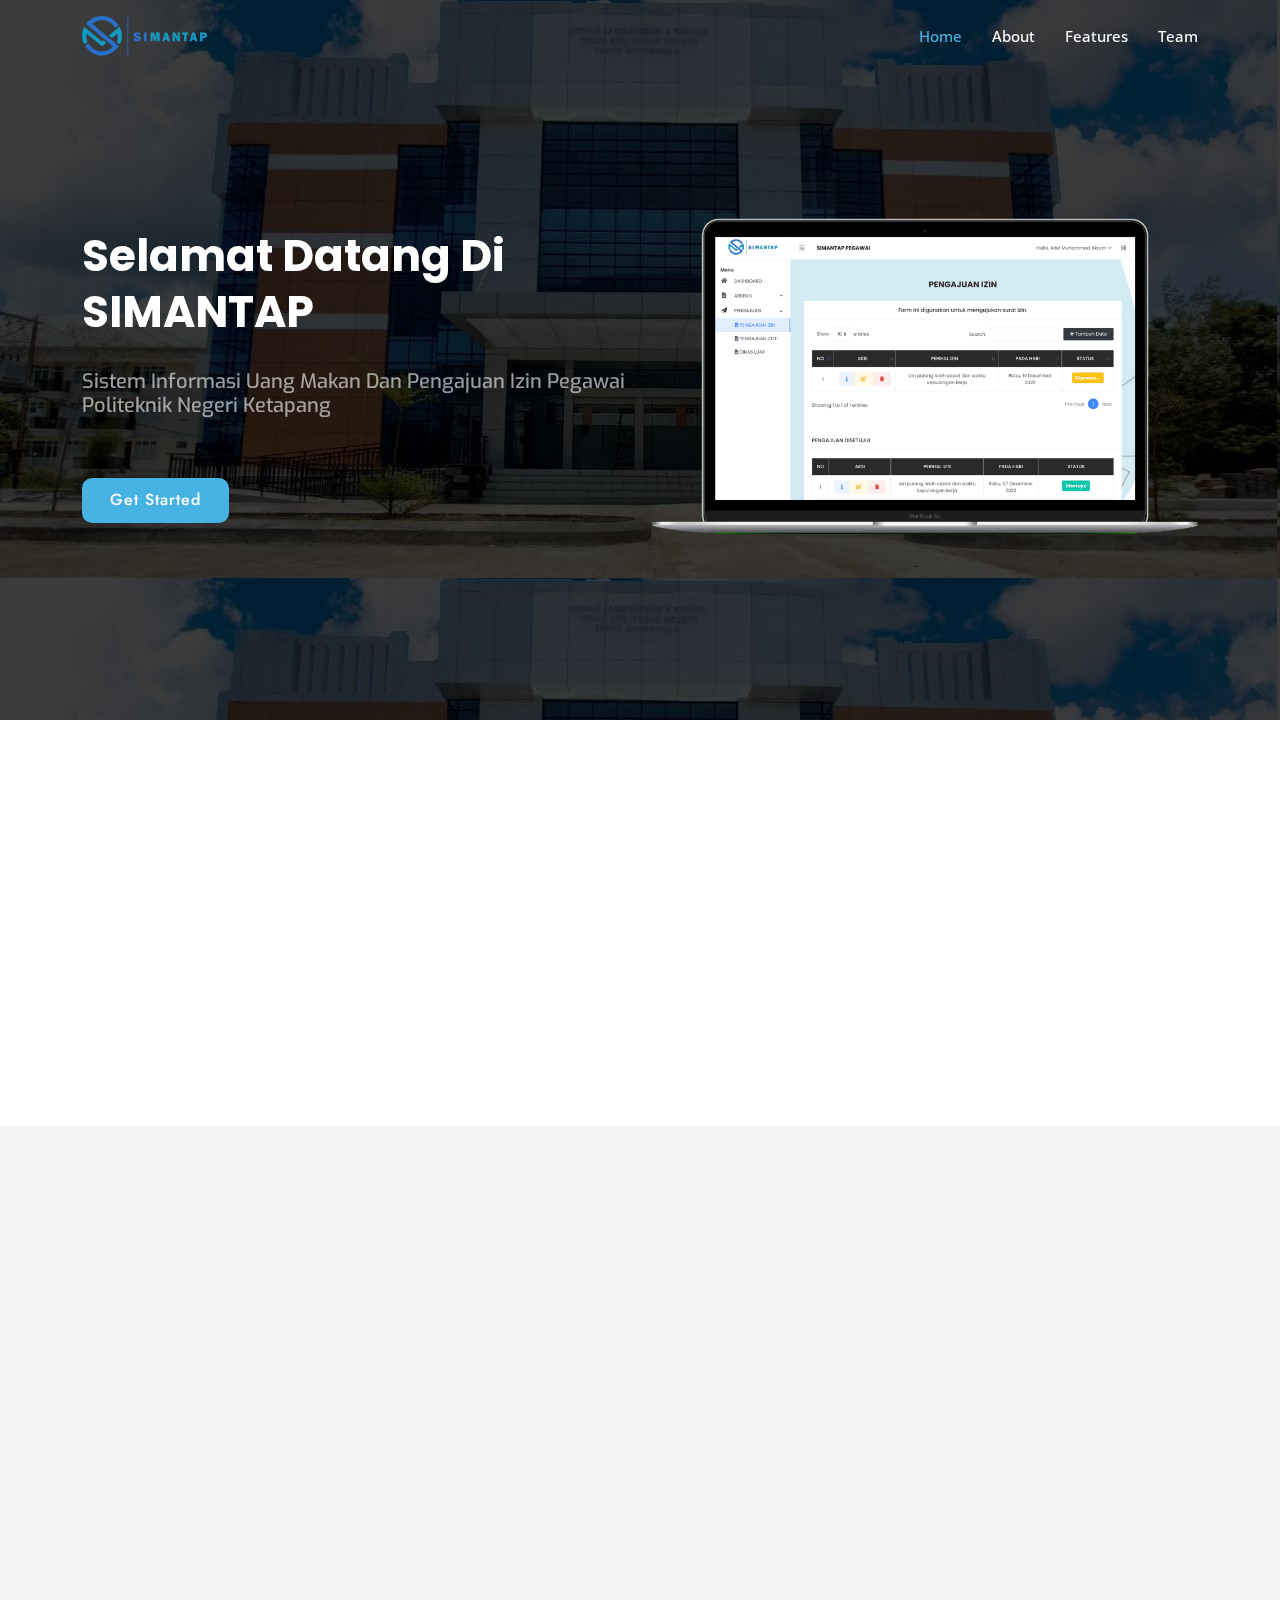
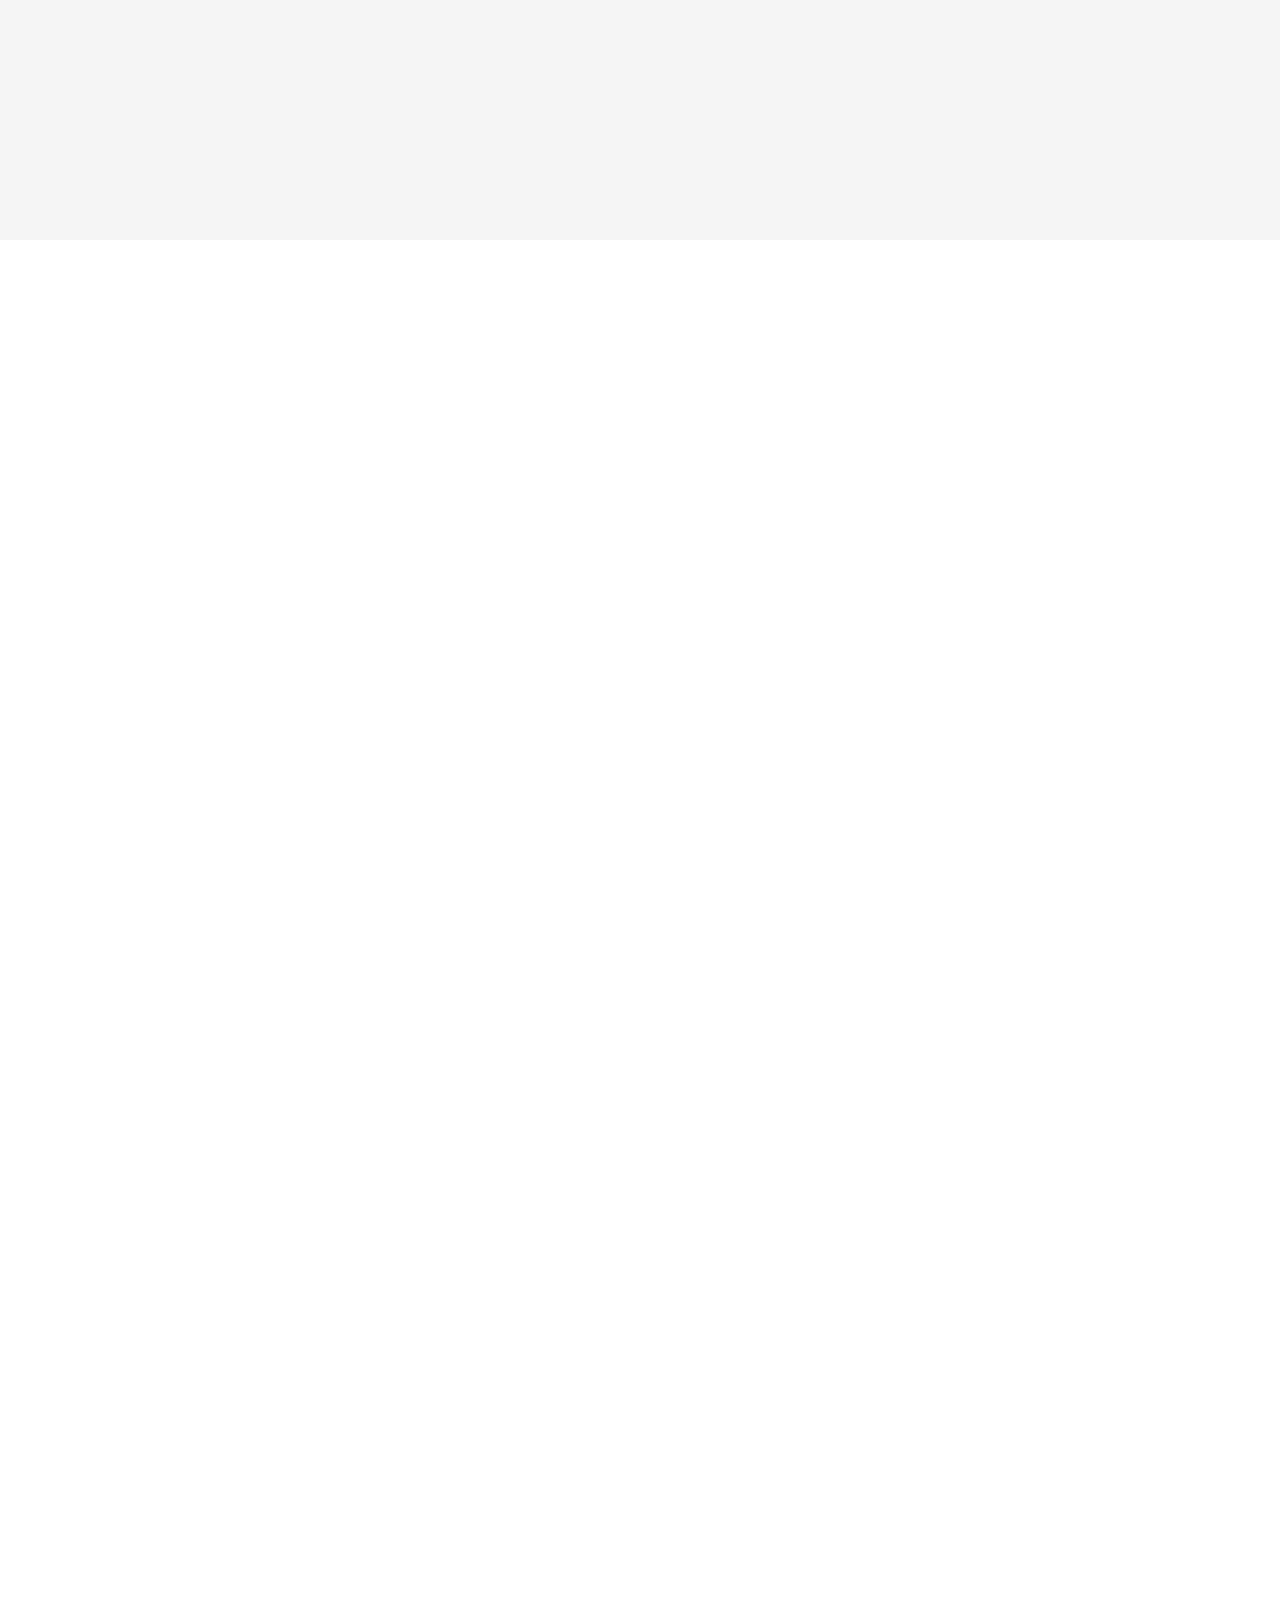
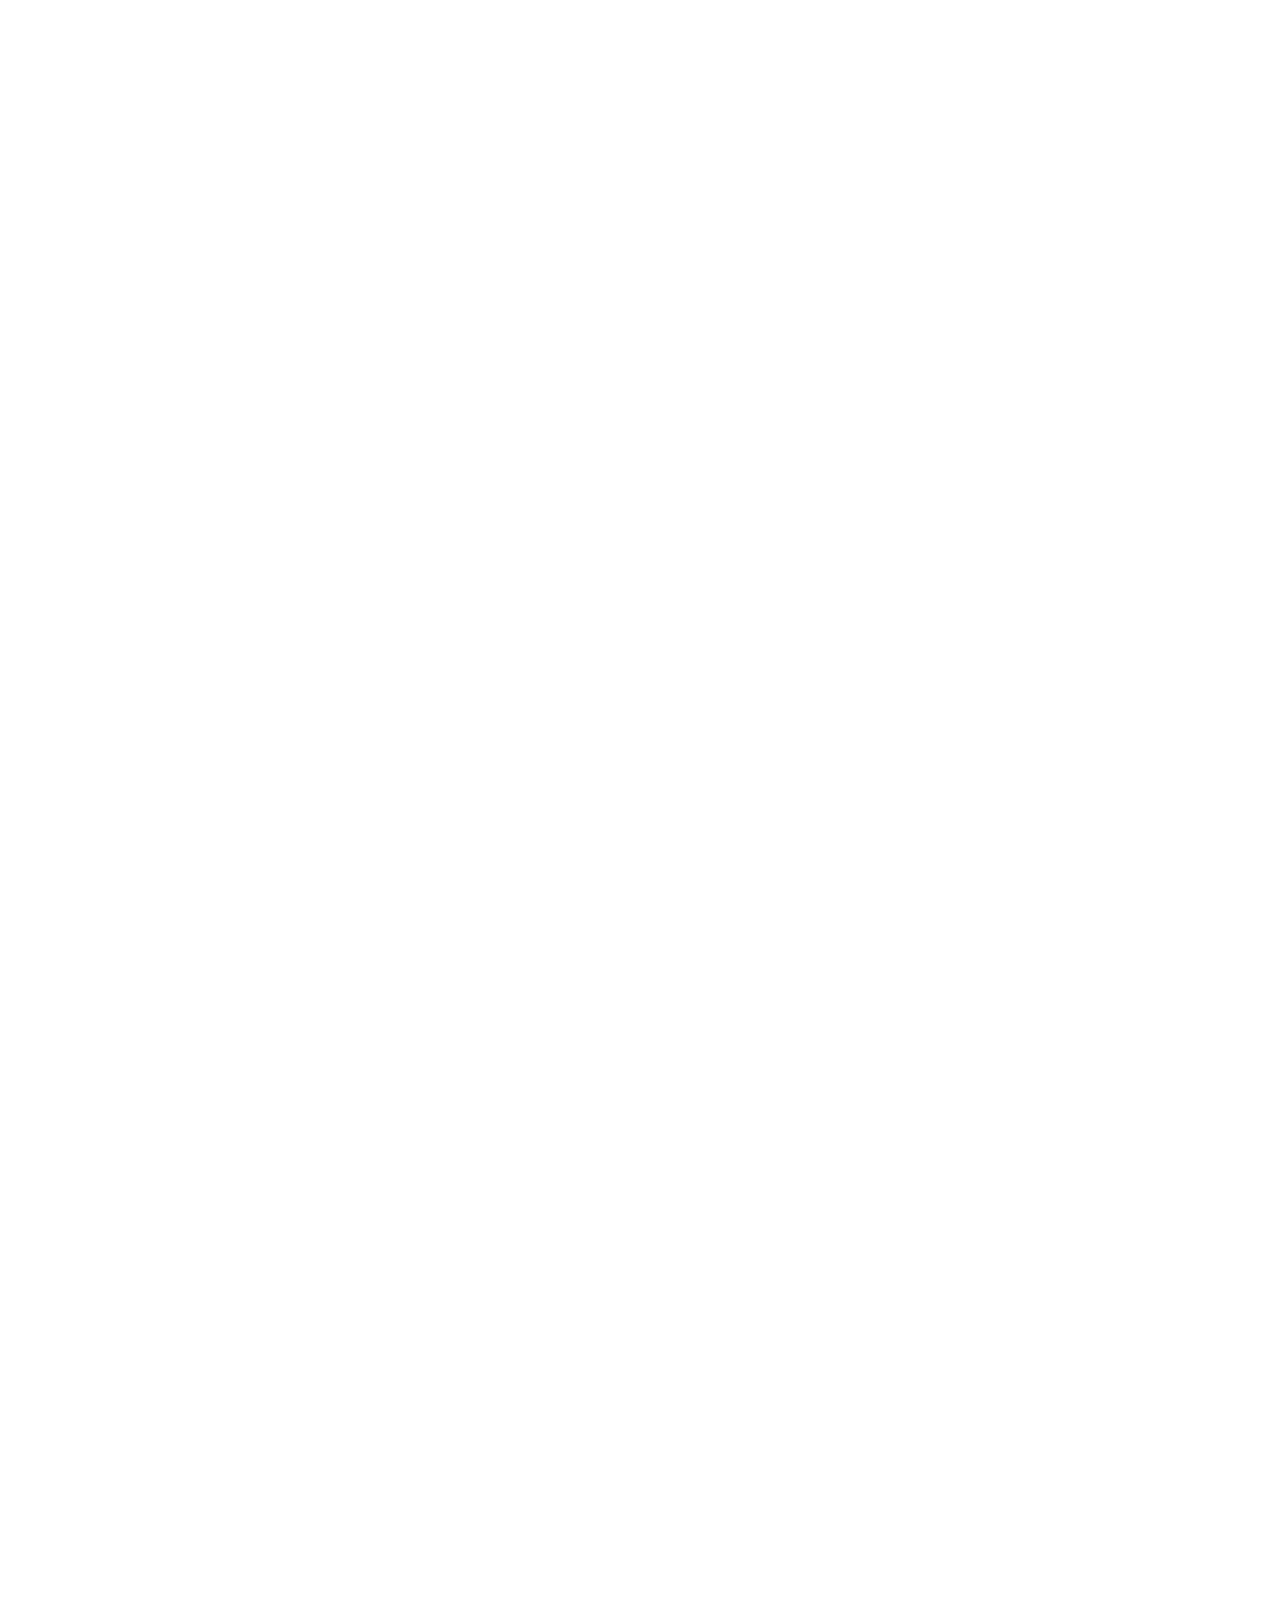
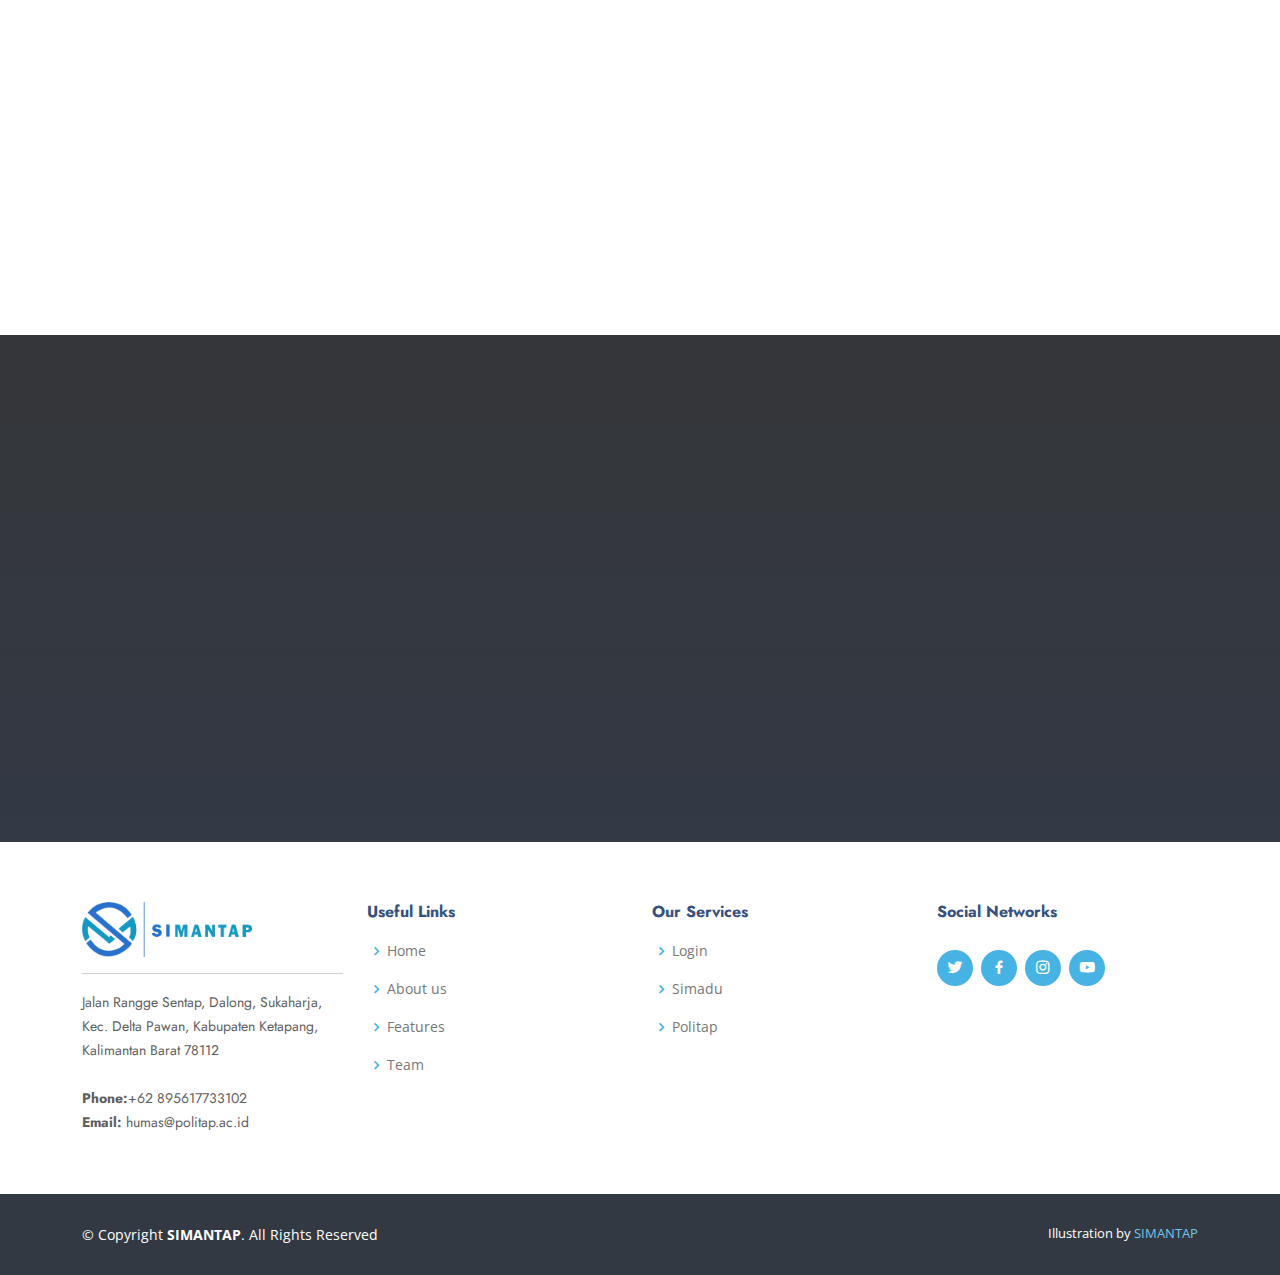
==== commit 7f1f4f3e: "Update index.html" ====
--- a/arsha/index.html
+++ b/arsha/index.html
@@ -90,7 +90,7 @@
     <!-- ======= About Us Section ======= -->
     <section id="about" class="about">
       <div class="container" data-aos="fade-up">
-        <div class="section-title">
+        <div class="section-title"><br><br><br>
           <h2>About Us</h2>
         </div>
         <div class="row content">
@@ -99,7 +99,7 @@
               Sistem Informasi Uang Makan dan Pengajuan izin Pegawai Politap merupakan sebuah sistem yang membantu admin kepegawaian dalam merekap absensi dan mengolah jumlah uang makan para pegawai. Selain itu, dalam sistem ini juga terdapat menu untuk memudahkan pegawai dalam melakukan izin kerja. Pegawai hanya perlu megisikan data pengajuan izin pada form yang sudah disediakan oleh sistem, selanjutnya sistem akan otomatis membuat surat izin dalam format word. 
             </p>
           </div>
-          <div class="col-lg-6 pt-4 pt-lg-0">
+          <div class="col-lg-6 pt-4 pt-lg-0"><br><br><br><br>
           </div>
         </div>
 
